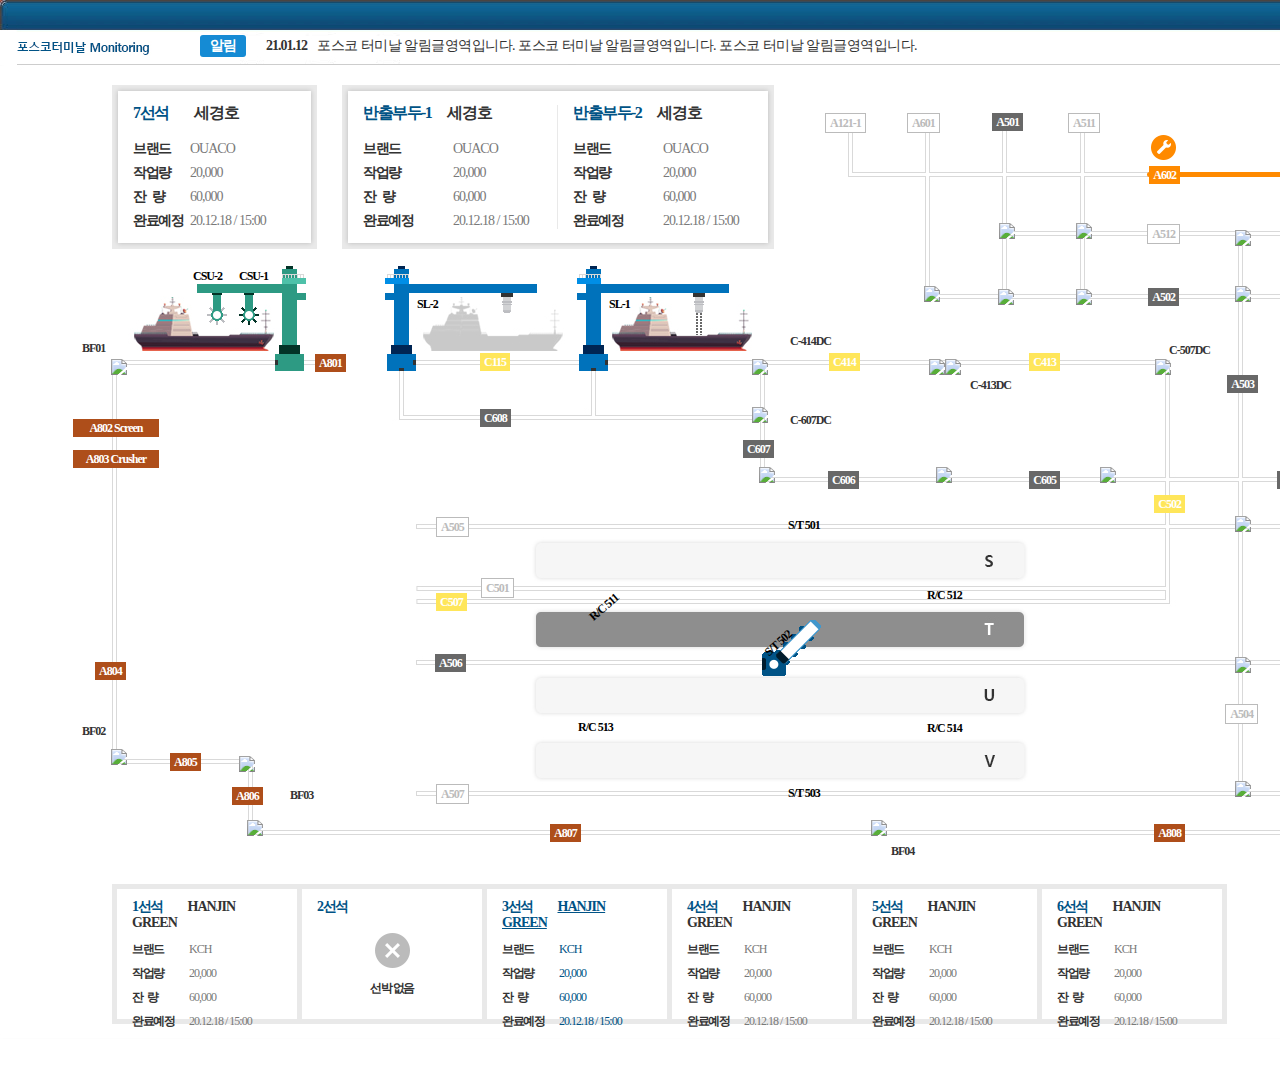
==== view1_2.html @ 7c44a967 "익스 라인 노출" ====
<html>
	<title>포스코터미날 모니터링 페이지_210128</title>
	<head>
		<meta charset="UTF-8">
		<link rel="stylesheet" href="view.css">
		<script src="jquery-3.5.1.min.js"/></script>
	</head>
	<body>
		<div class="main_bg">
			<!--
			<div class="view_link">
				<a class="on" href="#">View1</a>
				<a href="view2.html">View2</a>
				<a href="view3.html">View3</a>
				<a href="view4.html">View4</a>
				<a href="view5.html">View5</a>
			</div>
			-->
			<div class="cogwheel">
				<div class="top_button">
					<button class="notice_button">알림</button>
					<button class="repair_button">정비</button>
				</div>
				<div class="notice_area">
					<div class="notice">
						<h2><strong class="notice_title">알림</strong><span class="data">21.01.12</span>포스코 터미날 알림글영역입니다. 포스코 터미날 알림글영역입니다. 포스코 터미날 알림글영역입니다.</h2>
					</div>
				</div>

				<div class="top_list">
					<div class="shipping_in">
						<div class="in_list">
							<div class="ship_in">
								<div class="ship_title">
									<h4 class="ship_num">7선석<span class="ship_name">세경호</span></h4>
								</div>
								<div class="ship_info">
									<p><b>브랜드</b>OUACO</p>
									<p><b>작업량</b>20,000</p>
									<p><b>잔&nbsp;&nbsp;&nbsp;량</b>60,000</p>
									<p><b>완료예정</b>20.12.18 / 15:00</p>
								</div>
							</div>
						</div>
					</div>
					<div class="shipping_out">
						<div class="out_list">
							<div class="out1">
								<div class="ship_title">
									<h4 class="ship_num">반출부두-1<span class="ship_name">세경호</span></h4>
								</div>
								<div class="ship_info">
									<p><b>브랜드</b>OUACO</p>
									<p><b>작업량</b>20,000</p>
									<p><b>잔&nbsp;&nbsp;&nbsp;량</b>60,000</p>
									<p><b>완료예정</b>20.12.18 / 15:00</p>
								</div>
							</div>
							<div class="out2">
								<div class="ship_title">
									<h4 class="ship_num">반출부두-2<span class="ship_name">세경호</span></h4>
								</div>
								<div class="ship_info">
									<p><b>브랜드</b>OUACO</p>
									<p><b>작업량</b>20,000</p>
									<p><b>잔&nbsp;&nbsp;&nbsp;량</b>60,000</p>
									<p><b>완료예정</b>20.12.18 / 15:00</p>
								</div>
							</div>
						</div>
					</div>
				</div>

				<div class="bottom_list">
					<div class="b_ship1">
						<div class="ship_title">
							<h4 class="ship_num">1선석<span class="ship_name">HANJIN GREEN</span></h4>
						</div>
						<div class="ship_info">
							<p><b>브랜드</b>KCH</p>
							<p><b>작업량</b>20,000</p>
							<p><b>잔&nbsp;&nbsp;&nbsp;량</b>60,000</p>
							<p><b>완료예정</b>20.12.18 / 15:00</p>
						</div>
					</div>
					<div class="b_ship2">
						<div class="ship_title">
							<h4 class="ship_num">2선석<span class="ship_name"></span></h4>
						</div>
						<div class="ship_info">
							<p class="no_ship"><b>선박 없음</b></p>
						</div>
					</div>
					<div class="b_ship3">
						<div class="ship_title">
							<h4 class="ship_num">3선석<span class="ship_name">HANJIN GREEN</span></h4>
						</div>
						<div class="ship_info">
							<p><b>브랜드</b>KCH</p>
							<p><b>작업량</b>20,000</p>
							<p><b>잔&nbsp;&nbsp;&nbsp;량</b>60,000</p>
							<p><b>완료예정</b>20.12.18 / 15:00</p>
						</div>
					</div>
					<div class="b_ship4">
						<div class="ship_title">
							<h4 class="ship_num">4선석<span class="ship_name">HANJIN GREEN</span></h4>
						</div>
						<div class="ship_info">
							<p><b>브랜드</b>KCH</p>
							<p><b>작업량</b>20,000</p>
							<p><b>잔&nbsp;&nbsp;&nbsp;량</b>60,000</p>
							<p><b>완료예정</b>20.12.18 / 15:00</p>
						</div>
					</div>
					<div class="b_ship5">
						<div class="ship_title">
							<h4 class="ship_num">5선석<span class="ship_name">HANJIN GREEN</span></h4>
						</div>
						<div class="ship_info">
							<p><b>브랜드</b>KCH</p>
							<p><b>작업량</b>20,000</p>
							<p><b>잔&nbsp;&nbsp;&nbsp;량</b>60,000</p>
							<p><b>완료예정</b>20.12.18 / 15:00</p>
						</div>
					</div>
					<div class="b_ship6">
						<div class="ship_title">
							<h4 class="ship_num">6선석<span class="ship_name">HANJIN GREEN</span></h4>
						</div>
						<div class="ship_info">
							<p><b>브랜드</b>KCH</p>
							<p><b>작업량</b>20,000</p>
							<p><b>잔&nbsp;&nbsp;&nbsp;량</b>60,000</p>
							<p><b>완료예정</b>20.12.18 / 15:00</p>
						</div>
					</div>
				</div>
				<div class="example_area">
					<div class="line_area">
						<p class="nickel_line">니켈</p>
						<p class="coal_line">석탄</p>
						<p class="slog_line">슬라그</p>
						<p class="besides_line">기타</p>
						<p class="offline_line">비가동</p>
						<p class="err_line">오류</p>
					</div>
					<div class="ico_area">
						<p class="collector_ico">집진기 <span class="on">(&nbsp;&nbsp;&nbsp;&nbsp;&nbsp;가동</span><span class="off">&nbsp;&nbsp;&nbsp;&nbsp;&nbsp;&nbsp;비가동)</span></p>
						<p class="hopper">호퍼 <span class="on">(&nbsp;&nbsp;&nbsp;&nbsp;&nbsp;가동</span><span class="off">&nbsp;&nbsp;&nbsp;&nbsp;&nbsp;&nbsp;비가동)</span></p>
						<p class="pump_ico">펌프<span class="on">(&nbsp;&nbsp;&nbsp;&nbsp;&nbsp;가동</span><span class="off">&nbsp;&nbsp;&nbsp;&nbsp;&nbsp;&nbsp;비가동)</span></p>
						<p class="rp_ico">정비</p>
						<p class="err_ico">오류사유</p>
					</div>
				</div>

				<div class="monitoring_area">
					<div class="tunnel_area">
						<div class="tunnel_on">
							<p class="ton_802"><img src="img/passage1_on.gif"></p>
							<p class="ton_804"><img src="img/passage2_on.gif"></p>
							<p class="ton_805"><img src="img/passage3_on.gif"></p>
							<p class="ton_806"><img src="img/passage2_on.gif"></p>
							<p class="ton_807"><img src="img/passage5_on.gif"></p>
							<p class="ton_809"><img src="img/passage7_on.gif"></p>
							<p class="ton_601"><img src="img/passage2_on.gif"></p>
							<p class="ton_602"><img src="img/passage3_on.gif"></p>
							<p class="ton_603"><img src="img/passage3_on.gif"></p>
							<p class="ton_605"><img src="img/passage5_on.gif"></p>
							<p class="ton_606"><img src="img/passage5_on.gif"></p>
							<p class="ton_607"><img src="img/passage2_on.gif"></p>
							<p class="ton_608"><img src="img/passage9_on.gif"></p>
							<p class="ton_414"><img src="img/passage8_on.gif"></p>
							<p class="ton_413">
								<img src="img/passage5_on.gif"><img src="img/passage5_on.gif">
							</p>
							<p class="ton_507"><img src="img/passage3_on.gif"></p>
							<p class="ton_501_1"><img src="img/passage10_on.gif"></p>
							<p class="ton_501_2"><img src="img/passage7_on.gif"></p>
							<p class="ton_502_1"><img src="img/passage7_on.gif"></p>
							<p class="ton_502_2"><img src="img/passage11_on.gif"></p>
							<p class="ton_503_1"><img src="img/passage11_on.gif"></p>
							<p class="ton_503_2"><img src="img/passage11_on.gif"></p>
						</div>
						<div class="tunnel_off">
							<p class="toff_601"><img src="img/passage2.gif"></p>
							<p class="toff_512_1"><img src="img/passage11.gif"></p>
							<p class="toff_512_2"><img src="img/passage8.gif"></p>
							<p class="toff_512_3"><img src="img/passage3.gif"></p>
							<p class="toff_502"><img src="img/passage9.gif"></p>
							<p class="toff_513"><img src="img/passage9.gif"></p>
							<p class="toff_514_1"><img src="img/passage9.gif"></p>
							<p class="toff_514_2"><img src="img/passage4.gif"></p>
							<p class="toff_504"><img src="img/passage7.gif"></p>
							<p class="toff_603"><img src="img/passage2.gif"></p>
							<p class="toff_605"><img src="img/passage10.gif"></p>
							<p class="toff_604"><img src="img/passage5.gif"></p>
						</div>
					</div>
					<div class="nickel_area">
						<p class="nickel_bar_left1"></p>
						<p class="nickel_bar_bot1"></p>
						<p class="nickel_bar_right1"></p>
						<p class="nickel_bar_bot2"></p>
						<p class="nickel_bar_right2"></p>
						<p class="nickel_bar_top1"></p>
						<p class="nickel_bar_bot3"></p>
						<p class="nickel_bar_right3"></p>
						<p class="nickel_bar_right4"></p>
					</div>
					<div class="coal_area1">
						<p class="coal_bar_left1_1"></p>
						<p class="coal_bar_bottom1_1"></p>
						<p class="coal_bar_right1_1"></p>
						<p class="coal_bar_bottom1_2"></p>
					</div>
					<div class="coal_area2">
						<p class="coal_bar_left2_1"></p>
						<p class="coal_bar_top2_1"></p>
						<p class="coal_bar_left2_2"></p>
						<p class="coal_bar_top2_2"></p>
						<p class="coal_bar_left2_3"></p>
						<p class="coal_bar_top2_3"></p>
						<p class="coal_bar_top2_4"></p>
					</div>
					<div class="slog_area">
						<p class="slog_bar_right1"></p>
						<p class="slog_bar_top1"></p>
						<p class="slog_bar_left1"></p>
					</div>
					<div class="error_line">
					</div>
					<div class="repair_line">
					</div>
					<div class="ico_area">
						<p class="error_ico">에러 아이콘</p>
						<p class="repair_ico">정비 아이콘</p>
					</div>
					<div class="hopper_area">
						<p class="hopper1">Hopper1</p>
					</div>
					<div class="csu_area">
						<p class="csu_img"><img src="img/csu_ico.gif"></p>
						<p class="csu_on"><span class="csu1">CSU-1</span></p>
						<p class="csu_off"><span class="csu2">CSU-2</span></p>
					</div>
					<!--
					<div class="csu_popup">
						<h2>CSU 상세정보</h2>
						<div class="csu_table">
							<div class="csu1">
								<h4>CSU-1</h4>
								<table>
									<tr>
										<td class="data_name">데이터 이름</td><td class="data_number">데이터 값</td>
										<td class="gap"></td>
										<td class="gap"></td>
										<td class="data_name">데이터 이름</td><td class="data_number">데이터 값</td>
									</tr>
									<tr>
										<td class="data_name">데이터 이름</td><td class="data_number">데이터 값</td>
										<td class="gap"></td>
										<td class="gap"></td>
										<td class="data_name">데이터 이름</td><td class="data_number">데이터 값</td>
									</tr>
								</table>
							</div>
							<div class="csu2">
								<h4>CSU-2</h4>
								<table>
									<tr>
										<td class="data_name">데이터 이름</td><td class="data_number">데이터 값</td>
										<td class="gap"></td>
										<td class="gap"></td>
										<td class="data_name">데이터 이름</td><td class="data_number">데이터 값</td>
									</tr>
									<tr>
										<td class="data_name">데이터 이름</td><td class="data_number">데이터 값</td>
										<td class="gap"></td>
										<td class="gap"></td>
										<td class="data_name">데이터 이름</td><td class="data_number">데이터 값</td>
									</tr>
								</table>
							</div>
						</div>
						<button class="popup_close">닫기</button>
					</div>
					<script>
						$(".csu_area").click(function(){
							$(".csu_popup").css('display','block');
						});
						$(".csu_popup .popup_close").click(function(){
							$(".csu_popup").css('display','none');
						});
					</script>
					-->
					<div class="reclaimer_area">
						<div class="rc511">
							<p class="rc_on"><span class="rc">R/C 511</span></p>
						</div>
						<div class="rc512">
							<p class="rc_off"><span class="rc">R/C 512</span></p>
						</div>
						<div class="rc513">
							<p class="rc_off"><span class="rc">R/C 513</span></p>
						</div>
						<div class="rc514">
							<p class="rc_off"><span class="rc">R/C 514</span></p>
						</div>
						<div class="rc611">
							<p class="rc_on"><span class="rc">R/C 611</span></p>
						</div>
						<div class="rc612">
							<p class="rc_off"><span class="rc">R/C 612</span></p>
						</div>
					</div>
					<div class="stack_area">
						<div class="st501">
							<p class="st_off"><span class="st">S/T 501</span></p>
						</div>
						<!--<p class="st502"><img src="img/stacker_502.gif"/></p>-->
						<div class="st502">
							<p class="st_on"><span class="st">S/T 502</span></p>
						</div>
						<div class="st503">
							<p class="st_off"><span class="st">S/T 503</span></p>
						</div>
						<div class="st601">
							<p class="st_off"><span class="st">S/T 601</span></p>
						</div>
					</div>
					<div class="sl_area">
						<div class="sl1_1">
							<p class="sl_img"><img src="img/sl_ico.gif"></p>
							<p class="sl_name">SL-1</p>
							<p class="sl_on sl_ico"><span class="sl">SL_on</span></p>
							<!--<p class="sl_off sl_ico"><span class="sl">SL_off</span></p>-->
						</div>
						<div class="sl2_1">
							<p class="sl_name">SL-2</p>
							<p class="sl_img"><img src="img/sl_ico.gif"></p>
							<!--<p class="sl_on sl_ico"><span class="sl">SL-2</span></p>-->
							<p class="sl_off sl_ico"><span class="sl">SL-2</span></p>
						</div>
					</div>
					<!--
					<div class="collector_area">
						<p class="clt1_on"><img src="img/collector.gif"/></p>
						<p class="clt2_on"><img src="img/collector.gif"/></p>
						<p class="clt3_on"><img src="img/collector.gif"/></p>
						<p class="clt4_on"><img src="img/collector.gif"/></p>
					</div>
					-->
					<div class="tag_area">
						<div class="collector_tag">
							<p class="bf01">BF01</p>
							<p class="bf02">BF02</p>
							<p class="bf03">BF03</p>
							<p class="bf04">BF04</p>
							<p class="bf05">BF05</p>
							<p class="bf06">BF06</p>
							<p class="bf07">BF07</p>
							<p class="a604dc">A604DC</p>
							<p class="c507dc">C-507DC</p>
							<p class="c413dc">C-413DC</p>
							<p class="c414dc">C-414DC</p>
							<p class="c607dc">C-607DC</p>
						</div>
						<div class="nickel_tag">
							<p class="a801">A801</p>
							<p class="a802">A802 Screen</p>
							<p class="a803">A803 Crusher</p>
							<p class="a804">A804</p>
							<p class="a805">A805</p>
							<p class="a806">A806</p>
							<p class="a807">A807</p>
							<p class="a808">A808</p>
							<p class="a809">A809</p>
							<p class="m202">M202A</p>
							<p class="m202r">M202R</p>
							<p class="m202b">M202B</p>
						</div>
						<div class="slog_tag">
							<p class="c502">C502</p>
							<p class="c507">C507</p>
							<p class="c413">C413</p>
							<p class="c414">C414</p>
							<p class="c115">C115</p>
						</div>
						<div class="coal_tag1">
							<p class="a501">A501</p>
							<p class="a502">A502</p>
							<p class="a503">A503</p>
							<p class="a506">A506</p>
						</div>
						<div class="coal_tag2">
							<p class="c601">C601</p>
							<p class="c603">C603</p>
							<p class="c604">C604</p>
							<p class="c605">C605</p>
							<p class="c606">C606</p>
							<p class="c607">C607</p>
							<p class="c608">C608</p>
						</div>
						<div class="offline_tag">
							<p class="a121-1">A121-1</p>
							<p class="a601">A601</p>
							<p class="a604">A604</p>
							<p class="a511">A511</p>
							<p class="a512">A512</p>
							<p class="a513">A513</p>
							<p class="c501">C501</p>
							<p class="a505">A505</p>
							<p class="a507">A507</p>
							<p class="a504">A504</p>
							<p class="a514">A514</p>
							<p class="a605">A605</p>
							<p class="c602">C602</p>
							<p class="a810">A810</p>
						</div>

						<div class="error_tag">
							<p class="a602 repair_t">A602</p>
							<p class="a603 error_t">A603</p>
						</div>

						<div class="pump_tag">
							<div class="p_top">
							<p class="pump1"><img src="img/pump_on.gif"/>Pump1</p>
							<p class="pump2"><img src="img/pump_off.gif"/>Pump2</p>
							</div>
							<div class="p_bottom">
							<p class="pump3"><img src="img/pump_on.gif"/>Pump3</p>
							<p class="pump4"><img src="img/pump_off.gif"/>Pump4</p>
							</div>
						</div>

						<!--
						<div class="wind_area">
							<h3>풍향 / 미세먼지 정보</h3>
							<div class="wind_info">
								<p class="wind_ico">풍향<span class="w_value">동남동</span></p>
								<p class="wind_speed">풍속<span class="w_value green">2.89 ㎧</span></p>
								<p class="pm_ico">PM10<span class="w_value green">10 ㎍/㎥</span></p>
							</div>
						</div>
						-->
						<div class="wind_area">
							<div class="wind_info">
								<p class="wind_ico">풍향<span class="w_value">동남동</span></p>
								<p class="wind_speed">풍속<span class="w_value green">2.89</span></p>
								<p class="pm_ico">PM10<span class="w_value green">10</span></p>
							</div>
						</div>
					</div>
				</div>
			</div>
		</div>

		<div class="popup_area notice_popup">
			<h2>알림 상세정보</h2>
			<div class="table_area notice_table">
				<div class="notice_list">
					<h4>알림글 쓰기</h4>
					<table>
						<tr>
							<td class="data_name">날짜</td>
							<td class="data_form"><input type="data" class="form datapick"/></td>
						</tr>
						<tr>
							<td class="data_name">내용</td>
							<td class="data_form"><textarea class="form con_form"></textarea></td>
						</tr>
					</table>
					<button class="save_btn popup_btn">저장</button>
				</div>
				<div class="notice_write">
					<h4>알림글 리스트</h4>
					<button class="list_btn btn popup_btn">조회</button>
					<table>
						<tr>
							<td class="t_title title_num">NO</td>
							<td class="t_title title_data">날짜</td>
							<td class="t_title title_con">내용</td>
						</tr>
						<tr>
							<td class="title_num">1</td>
							<td class="title_data">21.01.12</td>
							<td class="title_con">포스코 터미날 알림글영역입니다. 포스코 터미날 알림글영역입니다. 포스코 터미날 알림글영역입니다.</td>
						</tr>
						<tr>
							<td class="title_num">2</td>
							<td class="title_data">21.01.12</td>
							<td class="title_con">포스코 터미날 알림글영역입니다. 포스코 터미날 알림글영역입니다. 포스코 터미날 알림글영역입니다.</td>
						</tr>
						<tr>
							<td class="title_num">3</td>
							<td class="title_data">21.01.12</td>
							<td class="title_con">포스코 터미날 알림글영역입니다. 포스코 터미날 알림글영역입니다. 포스코 터미날 알림글영역입니다.</td>
						</tr>
						<tr>
							<td class="title_num">4</td>
							<td class="title_data">21.01.12</td>
							<td class="title_con">포스코 터미날 알림글영역입니다. 포스코 터미날 알림글영역입니다. 포스코 터미날 알림글영역입니다.</td>
						</tr>
					</table>
				</div>
			</div>
			<button class="popup_close">닫기</button>
		</div>

		<script type="text/javascript">
				$(".top_button .notice_button").click(function(){
					$(".notice_popup").css('display','block');
				});
				$(".notice_popup .popup_close").click(function(){
					$(".notice_popup").css('display','none');
				});
		</script>

		<div class="popup_area repair_popup">
			<h2>정비 상세정보</h2>
			<div class="table_area repair_table">
				<div class="repair_list">
					<h4>정비글 쓰기</h4>
					<table>
						<tr>
							<td class="data_name">라인코드</td>
							<td class="data_form">
								<select>
									<option>A501</option>
									<option>A502</option>
									<option>A503</option>
									<option>A504</option>
								</select>
							</td>
						</tr>
						<tr>
							<td class="data_name">상태코드</td>
							<td class="data_form">
								<select>
									<option>정비</option>
									<option>화재</option>
								</select>
							</td>
						</tr>
						<tr>
							<td class="data_name">기간</td>
							<td class="data_form"><input type="data" class="form start_datapick"/> ~ <input type="data" class="form end_datapick"/> </td>
						</tr>
						<tr>
							<td class="data_name">내용</td>
							<td class="data_form"><textarea class="form con_form"></textarea></td>
						</tr>
					</table>
					<button class="save_btn popup_btn">저장</button>
				</div>
				<div class="repair_write">
					<h4>정비 리스트</h4>
					<div class="data_check">
						<p>기간<span class="check_form"><input type="data" class="form start_datapick"/> ~ <input type="data" class="form start_datapick"/></span></p>
						<button class="list_btn btn popup_btn">조회</button>
					</div>
					<table>
						<tr>
							<td class="t_title title_num">NO</td>
							<td class="t_title title_line">라인</td>
							<td class="t_title title_info">상태</td>
							<td class="t_title title_data">기간</td>
						</tr>
						<tr>
							<td class="title_num">1</td>
							<td class="title_line">21.01.12</td>
							<td class="title_info">정상</td>
							<td class="title_data">21.01.27 ~ 21.01.28</td>
						</tr>
						<tr>
							<td class="title_num">1</td>
							<td class="title_line">21.01.12</td>
							<td class="title_info">정상</td>
							<td class="title_data">21.01.27 ~ 21.01.28</td>
						</tr>
						<tr>
							<td class="title_num">1</td>
							<td class="title_line">21.01.12</td>
							<td class="title_info">정상</td>
							<td class="title_data">21.01.27 ~ 21.01.28</td>
						</tr>
						<tr>
							<td class="title_num">1</td>
							<td class="title_line">21.01.12</td>
							<td class="title_info">정상</td>
							<td class="title_data">21.01.27 ~ 21.01.28</td>
						</tr>
					</table>
				</div>
			</div>
			<button class="popup_close">닫기</button>
		</div>

		<script type="text/javascript">
				$(".top_button .repair_button").click(function(){
					$(".repair_popup").css('display','block');
				});
				$(".repair_popup .popup_close").click(function(){
					$(".repair_popup").css('display','none');
				});
		</script>



		<div class="popup_area csu_popup info_pop">
			<h2>CSU 상세정보</h2>
			<div class="table_area">
				<div class="csu_1">
					<h4>CSU-1</h4>
					<table>
						<tr>
							<td class="data_name">상태정보</td>
							<td class="value">동작중</td>
						</tr>
						<tr>
							<td class="data_name">현재값</td>
							<td class="value">7</td>
						</tr>
						<tr>
							<td class="data_name">적산치</td>
							<td class="value">1385</td>
						</tr>
						<tr>
							<td class="data_name">Hopper</td>
							<td class="value">286</td>
						</tr>
					</table>
				</div>
				<div class="csu_2">
					<h4>CSU-2</h4>
					<table>
						<tr>
							<td class="data_name">상태정보</td>
							<td class="value">동작중</td>
						</tr>
						<tr>
							<td class="data_name">현재값</td>
							<td class="value">7</td>
						</tr>
						<tr>
							<td class="data_name">적산치</td>
							<td class="value">1385</td>
						</tr>
						<tr>
							<td class="data_name">Hopper</td>
							<td class="value">286</td>
						</tr>
					</table>
				</div>
			</div>
			<button class="popup_close">닫기</button>
		</div>
		<script type="text/javascript">
				$(".csu_area").click(function(){
					$(".csu_popup").css('display','block');
				});
				$(".csu_popup .popup_close").click(function(){
					$(".csu_popup").css('display','none');
				});
		</script>

		<div class="popup_area belt_popup info_pop">
			<h2>B/C 상세정보</h2>
			<div class="table_area">
				<div class="belt_info">
					<h4>A802 Screen 상세정보</h4>
					<table>
						<tr>
							<td class="data_name">상태정보</td>
							<td class="value">동작중</td>
						</tr>
					</table>
				</div>
			</div>
			<button class="popup_close">닫기</button>
		</div>
		<script type="text/javascript">
				$(".a802").click(function(){
					$(".belt_popup").css('display','block');
				});
				$(".belt_popup .popup_close").click(function(){
					$(".belt_popup").css('display','none');
				});
		</script>


		<div class="popup_area rc_popup info_pop">
			<h2>R/C 상세정보</h2>
			<div class="table_area">
				<div class="rc_info">
					<h4>R/C 511 상세정보</h4>
					<table>
						<tr>
							<td class="data_name">상태정보</td>
							<td class="value">동작중</td>
						</tr>
						<tr>
							<td class="data_name">위치정보</td>
							<td class="value">100</td>
						</tr>
						<tr>
							<td class="data_name">순간치</td>
							<td class="value">0</td>
						</tr>
						<tr>
							<td class="data_name">적산치</td>
							<td class="value">1025</td>
						</tr>
					</table>
				</div>
			</div>
			<button class="popup_close">닫기</button>
		</div>
		<script type="text/javascript">
				$(".rc511").click(function(){
					$(".rc_popup").css('display','block');
				});
				$(".rc_popup .popup_close").click(function(){
					$(".rc_popup").css('display','none');
				});
		</script>

		<div class="popup_area st_popup info_pop">
			<h2>S/T502 상세정보</h2>
			<div class="table_area">
				<div class="st_info">
					<h4>ST 502 Screen 상세정보</h4>
					<table>
						<tr>
							<td class="data_name">상태정보</td>
							<td class="value">동작중</td>
						</tr>
					</table>
				</div>
			</div>
			<button class="popup_close">닫기</button>
		</div>
		<script type="text/javascript">
				$(".st502").click(function(){
					$(".st_popup").css('display','block');
				});
				$(".st_popup .popup_close").click(function(){
					$(".st_popup").css('display','none');
				});
		</script>

		<div class="popup_area bf_popup info_pop">
			<h2>BF01 상세정보</h2>
			<div class="table_area">
				<div class="bf_info">
					<h4>BF01 상세정보</h4>
					<table>
						<tr>
							<td class="data_name">상태정보</td>
							<td class="value">동작중</td>
						</tr>
					</table>
				</div>
			</div>
			<button class="popup_close">닫기</button>
		</div>
		<script type="text/javascript">
				$(".bf01").click(function(){
					$(".bf_popup").css('display','block');
				});
				$(".bf_popup .popup_close").click(function(){
					$(".bf_popup").css('display','none');
				});
		</script>

		<div class="popup_area bump_popup info_pop">
			<h2>BUMP1 상세정보</h2>
			<div class="table_area">
				<div class="bump_info">
					<h4>BUMP1 상세정보</h4>
					<table>
						<tr>
							<td class="data_name">상태정보</td>
							<td class="value">동작중</td>
						</tr>
					</table>
				</div>
			</div>
			<button class="popup_close">닫기</button>
		</div>
		<script type="text/javascript">
				$(".pump1").click(function(){
					$(".bump_popup").css('display','block');
				});
				$(".bump_popup .popup_close").click(function(){
					$(".bump_popup").css('display','none');
				});
		</script>

		<div class="popup_area rp_popup info_pop">
			<h2>정비 상세정보</h2>
			<div class="table_area">
				<div class="bump_info">
					<h4>A602 정비 상세정보</h4>
					<table>
						<tr>
							<td class="data_name">정비내용</td>
							<td class="value">정비 상세내용 정비 상세내용 정비 상세내용</td>
						</tr>
					</table>
				</div>
			</div>
			<button class="popup_close">닫기</button>
		</div>
		<script type="text/javascript">
				$(".repair_ico").click(function(){
					$(".rp_popup").css('display','block');
				});
				$(".rp_popup .popup_close").click(function(){
					$(".rp_popup").css('display','none');
				});
		</script>

		<div class="popup_area err_popup info_pop">
			<h2>오류 상세정보</h2>
			<div class="table_area">
				<div class="bump_info">
					<h4>A603 오류 상세정보</h4>
					<table>
						<tr>
							<td class="data_name">오류내용</td>
							<td class="value">오류 상세내용 오류 상세내용 오류 상세내용</td>
						</tr>
					</table>
				</div>
			</div>
			<button class="popup_close">닫기</button>
		</div>
		<script type="text/javascript">
				$(".error_ico, .a603").click(function(){
					$(".err_popup").css('display','block');
				});
				$(".err_popup .popup_close").click(function(){
					$(".err_popup").css('display','none');
				});
		</script>
	</body>
</html>
---- view.css ----
body, h1,h2,h3,h4,h5,h6,p,span,strong,b, a, table, tr, td, button{margin:0; padding:0; font-family:'Malgun Gothic'; text-decoration: blink; letter-spacing:-1px; line-height:16px; border-collapse:collapse;}

		.main_bg{background: url('img/posco_1_2.jpg')no-repeat 100% top;height:1080px;width:1920px;margin:0 auto;position:relative;}
		.monitoring_area{position:relative; width:100%; height:100%;}
		.monitoring_area p{position:absolute;}
		.view_link{position:absolute; right:580px; z-index:333; top:20px;}
		.view_link a{text-decoration:blink; color:#333; font-weight:bold; padding:5px 10px; border-radius:50px;}
		.view_link a.on{color:#fff; background:#005386;}


		/* 선석정보_상단*/
		.top_list{position:absolute; left:112px; top:85px; z-index:2;}
		.top_list:after{display:block; content:''; clear:both;}
		.shipping_in{padding:6px; background:#e9e9e9; float:left;}
		.in_list{width:193px; height:152px; background:#fff; box-shadow: 0px 0px 5px 0px rgba(0, 0, 0, 0.2); }
		.ship_in{float: left; margin: 14px 0; width: 193px;}
		.ship_title{padding:0 15px;}
		.ship_title h4{display:inline-block; color:#005386; font-size:16px; letter-spacing:-1.5px;}
		.ship_title h4 .ship_name{color:#333; font-weight:bold; padding-left:25px;}
		.ship_title p{display:inline-block; letter-spacing:-1.5px;}

		.ship_info{padding:0 15px; margin-top:20px;}
		.ship_info p{font-size:14px; padding-bottom:8px; color:#797979; letter-spacing:-1.0px;}
		.ship_info p:last-child{padding-bottom:0;}
		.ship_info p b{display:inline-block; width:55px; padding-right:2px; color:#333; letter-spacing:-1.5px;}
		.shipping_out{padding:6px; background:#e9e9e9; float:left; margin-left:25px;}
		.shipping_out:after{display:block; content:''; clear:both;}
		.out_list{width:420px; height:152px; background:#fff; box-shadow: 0px 0px 5px 0px rgba(0, 0, 0, 0.2); }
		.out_list:after{display:block; content:''; clear:both;}
		.out_list > div{float:left; margin:14px 0; width:209px; border-right:1px solid #e9e9e9;}
		.out_list .out2{border-right:none;}
		.out_list .ship_title h4 .ship_name{padding-left:16px;}
		.out_list .ship_info p b{display:inline-block; width:55px; padding-right:35px}

		/* 선석정보 하단 */
		.bottom_list{position:absolute; left:112px; bottom:56px; z-index:2; background:#e9e9e9; padding:5px;}
		.bottom_list:after{display:block; content:''; clear:both;}
		.bottom_list > div{float:left; width:180px; height:130px; background:#fff; margin-right:5px;}
		.bottom_list > div:last-child{margin-right:0;}
		.bottom_list > div .ship_title h4{font-size:14px; padding-top:10px;}
		.bottom_list > div .ship_info{padding:0 15px; margin-top:10px;}
		.bottom_list > div .ship_info p{font-size:12px;}
		.bottom_list > div .ship_info .no_ship{background:url('img/no_data.png')no-repeat center 8px; text-align:center; padding-top:55px;}
		.bottom_list > div .ship_info .no_ship b{padding-right:0;}

		.bottom_list .b_ship3 .ship_title h4 span{color:#005386; text-decoration:underline;}
		.bottom_list .b_ship3 .ship_info p{color:#005386;}


		/* 범례 */
		.example_area{position:absolute; right:111px; top:85px; width:192px; background:#fff; border:1px solid #005386; border-radius:5px; padding:20px 25px; z-index:2;}
		.example_area .line_area:after{display:block; content:''; clear:both;}
		.example_area .line_area p{float:left; width:50px; font-size:14px; font-weight:bold; padding-left:35px; padding-bottom:15px; position:relative;}
		.example_area .line_area p:nth-child(2n){margin-left:20px;}
		.example_area .line_area p:before{position:absolute; content:''; width:25px; height:5px; top:7px; left:0;}
		.example_area .line_area .nickel_line:before{background:url('img/nickel_line.png')no-repeat;}
		.example_area .line_area .coal_line:before{background:url('img/coal_line.png')no-repeat;}
		.example_area .line_area .slog_line:before{background:url('img/slog_line.png')no-repeat;}
		.example_area .line_area .besides_line:before{background:url('img/besides_line.png')no-repeat;}
		.example_area .line_area .offline_line:before{background:url('img/offline_line.png')no-repeat;}
		.example_area .line_area .err_line:before{background:url('img/error_line.png')no-repeat;}

		.example_area .ico_area:after{display:block; content:''; clear:both;}
		.example_area .ico_area p{font-size:14px; font-weight:bold; padding:12px 0 12px 35px; position:relative;}
		.example_area .ico_area p:before{position:absolute; content:''; width:25px; height:30px; top:7px; left:0;}
		.example_area .ico_area p span{font-size:12px; font-weight:normal; position:relative;}
		.example_area .ico_area p span:before{position:absolute; content:''; width:10px; height:10px; border-radius:50px; left:6px; top:4px;}

		.example_area .ico_area .hopper span.on{margin-left:12px;}
		.example_area .ico_area .hopper:before{background:url('img/hopper.png')no-repeat center 7px;}
		.example_area .ico_area .hopper span.on:before{background:#00eaff;}
		.example_area .ico_area .hopper span.off:before{background:#d9d9d9;}
		.example_area .ico_area .collector_ico:before{background:url('img/collector_ico.png')no-repeat center 6px;}
		.example_area .ico_area .collector_ico span.on:before{background:#00eaff;}
		.example_area .ico_area .collector_ico span.off:before{background:#d9d9d9;}
		.example_area .ico_area .pump_ico:before{background:url('img/pump_ico.png')no-repeat;}
		.example_area .ico_area .pump_ico span.on{margin-left:16px;}
		.example_area .ico_area .pump_ico span.on:before{background:#0084d8;}
		.example_area .ico_area .pump_ico span.off:before{background:#d9d9d9;}

		.example_area .ico_area .rp_ico:before{background:url('img/repair_ico.png')no-repeat;}
		.example_area .ico_area .err_ico:before{background:url('img/error_ico.png')no-repeat;}

		.hopper_area .hopper1{right:30px; bottom:425px; background:url('img/hopper_on.png')no-repeat left center; font-size:14px; font-weight:bold;  text-align:center; padding:10px 0 10px 25px;}


		/* 연료 통로 */
		/* 니켈 라인 동작 영역 */
		.nickel_bar_left1{left:112px;top: 360px;width:218px;height:5px;background:url('img/nickel_bar_left.gif')repeat-x;}
		.nickel_bar_bot1{left:112px;top: 360px;width:5px;height:404px;background:url('img/nickel_bar_bottom.gif')repeat-y;}
		.nickel_bar_right1{left:112px;bottom: 316px;width:141px;height:5px;background:url('img/nickel_bar_right.gif')repeat-x;}
		.nickel_bar_bot2{left:248px;bottom: 245px;width:5px;height:76px;background:url('img/nickel_bar_bottom.gif')repeat-y;}
		.nickel_bar_right2{left:248px;bottom: 245px;width:1556px;height:5px;background:url('img/nickel_bar_right.gif')repeat-x;}
		.nickel_bar_top1{right: 129px;bottom: 245px;width:5px;height:40px;background:url('img/nickel_bar_top.gif')repeat-y;}
		.nickel_bar_bot3{right: 129px;bottom: 210px;width:5px;height:35px;background:url('img/nickel_bar_bottom.gif')repeat-y;}
		.nickel_bar_right3{right:116px;bottom: 280px;width:146px;height:5px;background:url('img/nickel_bar_right.gif')repeat-x; display:none;}
		.nickel_bar_right4{right:116px;bottom: 210px;width:146px;height:5px;background:url('img/nickel_bar_right.gif')repeat-x; display:none;}

		/*Error Line */
		.error_line{position:absolute; width:5px; height:222px; background:#ff2323; text-indent:-9999px; right:408px; top:171px; border-radius:25px;}

		/* repair Line */
		.repair_line{position:absolute; width:366px; height:5px; background:#ff8a00; text-indent:-9999px; right:407px; top:172px; border-radius:25px;}

		/* 슬라그 라인 동작 영역 */
		.slog_bar_right1{left:416px;bottom: 476px;width:754px;height:5px;background:url('img/slog_bar_right.gif')repeat-x;}
		.slog_bar_top1{right:750px;bottom: 476px;width:5px;height:244px;background:url('img/slog_bar_top.gif')repeat-y;}
		.slog_bar_left1{left:416px;top: 360px;width:754px;height:5px;background:url('img/slog_bar_left.gif')repeat-x;}

		/* 석탄 라인 동작 영역1 */
		.coal_bar_left1_1{left:416px;bottom: 415px;width:827px;height:5px;background:url('img/coal_bar_left.gif')repeat-x;}
		.coal_bar_bottom1_1{right:677px;bottom: 415px;width:5px;height:370px;background:url('img/coal_bar_bottom.gif')repeat-y;}
		.coal_bar_right1_1{right:678px;top: 294px;width:240px;height:5px;background:url('img/coal_bar_right.gif')repeat-x;}
		.coal_bar_bottom1_2{right:913px;top: 124px;width:5px;height:175px;background:url('img/coal_bar_bottom.gif')repeat-y;}

		/* 석탄 라인 동작 영역2 */
		.coal_bar_left2_1{right:112px;bottom: 508px;width:397px;height:5px;background:url('img/coal_bar_left.gif')repeat-x;}
		.coal_bar_top2_1{right:504px;bottom: 508px;width:5px;height:95px;background:url('img/coal_bar_top.gif')repeat-y;}
		.coal_bar_left2_2{right:504px;bottom: 598px;width:655px;height:5px;background:url('img/coal_bar_left.gif')repeat-x;}
		.coal_bar_top2_2{left:760px;bottom: 598px;width:5px;height:67px;background:url('img/coal_bar_top.gif')repeat-y;}
		.coal_bar_left2_3{left: 399px;top: 415px;width: 367px;height:5px;background:url('img/coal_bar_left.gif')repeat-x;}
		.coal_bar_top2_3{left: 399px;top: 360px;width:5px;height:60px;background:url('img/coal_bar_top.gif')repeat-y;}
		.coal_bar_top2_4{left: 591px;top: 360px;width:5px;height:60px;background:url('img/coal_bar_top.gif')repeat-y;}

		/* CSU 영역 */

		.csu_area{left: 175px;top: 262px; width:131px; height:115px; position:absolute; cursor:pointer;}
		.csu_on{left: 62px;top: 22px; width:35px; height:50px; background:url('img/csu_on.gif')no-repeat;}
		.csu_on span{position:relative; left: 2px; top: -16px; font-weight:bold; font-size:12px;}
		.csu_off{left: 30px; top: 22px; width:35px; height:50px; background:url('img/csu_off.gif')no-repeat;}
		.csu_off span{position:relative; left: -12px; top: -16px; font-weight:bold; font-size:12px;}


		/* 팝업 */
		.csu_popup{width:500px; position:absolute; left:50%; margin-left:-250px; top:50%; margin-top:-230px; background:#fff url('img/popup_top.png')no-repeat -18px -1px; border:1px solid #333; z-index:444; border-radius:5px; display:none;}
		.csu_popup h2{padding:20px 30px; color:#fff; font-size:20px; background:#0083d4; margin-top:29px; letter-spacing:-1.5px;}
		.csu_table{padding:30px;}
		.csu_table > div > h4{font-size:18px; color:#333;}
		.csu_table > div > h4 .state{color:#0bc300;}
		.csu_table > div > h4 .error{color:#ff2323;}
		.csu_table table tr{display:block; border-bottom:1px solid #d9d9d9; padding:15px 0;}
		.csu_table table tr td{font-size:16px; letter-spacing:-1.7px;}
		.csu_table table tr td.data_name{font-weight:bold; color:#005386; width:80px;}
		.csu_table table tr td.data_number{padding-left:20px; }
		.csu_table table tr td.gap{width:45px;}
		.csu_table .csu2{margin-top:30px;}
		.csu_table > div table{width:100%;}
		.csu_popup .popup_close{width:200px; height:40px; margin:30px auto; background:#005386; color:#fff; border:none; box-shadow:none; font-size:16px; font-weight:bold; text-align:center; cursor:pointer; display:block; border-radius:5px; border:1px solid #003d62;}



		/* 리크레이머 영역 */
		.reclaimer_area > div{position:absolute;}
		.rc511{left: 567px;bottom: 433px;width: 65px; height: 65px; background:url('img/reclaimer_on_new.gif')no-repeat; cursor:pointer;}
		/* .rc511 .rc_on{position:absolute; bottom:-12px; left:-10px;} */
		.rc511 .rc_on{position:relative; left: 16px; top: 7px; font-weight:bold; font-size:12px; transform: rotate(-41deg);}
		.rc512{left:894px; bottom: 471px; width:88px; height:30px; background:url('img/reclaimer_off.gif')no-repeat;}
		.rc512 .rc_off{position:relative;left: 33px;top: 8px;font-weight:bold;font-size:12px;}

		.rc513{left:543px;bottom: 338px;width:88px;height:30px;background:url('img/reclaimer_off.gif')no-repeat;}
		.rc513 .rc_off{position:relative; left:35px; top:7px; font-weight:bold; font-size:12px;}

		.rc514{left:894px;bottom: 338px;width:88px;height:30px;background:url('img/reclaimer_off.gif')no-repeat;}
		.rc514 .rc_off{position:relative;left: 33px;top: 8px;font-weight:bold;font-size:12px;}

		.rc611{right:130px;bottom: 458px;width: 65px; height: 65px;  background:url('img/reclaimer_on_new.gif')no-repeat;}
		.rc611 .rc_on{position:relative; left: 16px; top: 7px; font-weight:bold; font-size:12px; transform:rotate(-40deg)}
		.rc612{right:130px;bottom: 363px;width:88px;height:30px;background:url('img/reclaimer_off.gif')no-repeat;}
		.rc612 .rc_off{position:relative; left:35px; top:8px; font-weight:bold; font-size:12px;}

		/* 스태커 영역 */
		.stack_area > div{position:absolute;}
		.st501{left:762px; bottom: 540px; width:88px; height:30px; background:url('img/stacker_off.gif')no-repeat;}
		.st501 .st_off{position:relative; left: 26px; top: 7px; font-weight:bold; font-size:12px;}
		.st502{left:740px; bottom: 387px; width:95px; height:81px;  background:url('img/stacker_on.gif')no-repeat; cursor:pointer;}
		.st502 .st_on{position: relative; left: 14px; top: 2px; font-weight: bold; font-size: 12px; transform: rotate(-42deg);}
		.st503{left:762px;bottom: 272px; width:88px; height:30px; background:url('img/stacker_off.gif')no-repeat;}
		.st503 .st_off{position:relative; left: 26px; top: 7px; font-weight:bold; font-size:12px;}
		.st601{right:125px; bottom:430px; width:88px; height:30px; background:url('img/stacker_off.gif')no-repeat;}
		.st601 .st_off{position:relative; left: 26px; top: 7px; font-weight:bold; font-size:12px;}

		/* SL 영역 */
		.sl_area > div{position:absolute;}
		.sl_area > div .sl_name{position:absolute; left:40px; top:35px; font-weight:bold; font-size:12px; z-index:3;}
		.sl_area > div .sl_ico{text-indent:-9999px; width:13px; height:50px;}

		.sl1_1{left:569px;top: 261px;width:166px;height:114px;}
		.sl1_1 .sl_img{z-index:2;}
		.sl1_1 .sl_on{background:url('img/sl_on.gif')no-repeat;right: 30px;top:24px;z-index:1;}
		.sl1_1 .sl_off{background:url('img/sl_off.gif')no-repeat; right:40px; top:24px; z-index:1;}
		.sl2_1{left:377px;top: 261px;width:166px;height:114px;}
		.sl2_1 .sl_img{z-index:2;}
		.sl2_1 .sl_on{background:url('img/sl_on.gif')no-repeat; right:15px; top:24px; z-index:1;}
		.sl2_1 .sl_off{background:url('img/sl_off.gif')no-repeat;right: 30px;top:24px;z-index:1;}


		/* 집진기 */
		.collector_area > div{position:absolute;}
		/*
		.clt1_on{left:754px; top:416px; z-index:2;}
		.clt2_on{left:754px; top:362px; z-index:2;}
		.clt3_on{left:935px; top:361px; z-index:2;}
		.clt4_on{right:745px; top:362px; z-index:2;}
		*/

		/* 터널 영역 */
		.tunnel_area > div p{z-index:2;}
		.ton_802{left:111px;top: 359px;}
		.ton_804{left:111px;bottom: 315px;}
		.ton_805{left:239px;bottom: 308px;}
		.ton_806{left:247px;bottom: 244px;}
		.ton_807{left:871px;bottom: 244px;}
		.ton_809{right:401px;bottom: 244px;}
		.ton_601{right:495px;bottom: 507px;}
		.ton_603{right:503px;bottom: 590px;}
		.ton_602{right:407px;top: 171px;}
		.ton_605{right:804px;bottom: 597px;}
		.ton_606{right:968px;bottom: 597px;}
		.ton_607{left:759px;bottom: 597px;}
		.ton_608{left:752px;top: 407px;}
		.ton_414{left:752px;top: 359px;}
		.ton_413{left:929px;top: 359px;}
		.ton_507{right:749px;top: 359px;}
		.ton_501_1{right:905px;top: 223px;}
		.ton_501_2{right:906px;top: 289px;}
		.ton_502_1{right:828px;top: 289px;}
		.ton_502_2{right:669px;top: 286px;}
		.ton_503_1{right:669px;top: 516px;}
		.ton_503_2{right:669px;bottom: 407px;}

		/* 터널 미가동 */
		.toff_601{left:924px; top: 286px;}
		.toff_512_1{right:828px; top: 223px;}
		.toff_512_2{right:669px; top: 230px;}
		.toff_512_3{right:583px; top: 230px;}
		.toff_502{right:583px; top: 286px;}
		.toff_513{right:583px; top: 516px;}
		.toff_514_1{right:583px; bottom: 407px;}
		.toff_514_2{right:583px; bottom: 283px;}
		.toff_504{right:669px; bottom: 283px;}
		.toff_603{right:495px; bottom: 373px;}
		.toff_605{right:400px; bottom: 433px;}
		.toff_604{right:300px; bottom: 440px;}


		/* 태그영역 */
		/* 니켈 태그 */
		.nickel_tag p{background:#ae4e1a; color:#fff; font-weight:bold; font-size:12px; padding:1px 4px; text-align:center; cursor:pointer;}
		.a801{left: 315px;top: 354px;}
		.a802{left:73px; top:419px; width:78px;}
		.a803{left:73px; top:450px; width:78px;}
		.a804{left:95px;bottom: 400px;}
		.a805{left:170px;bottom: 309px;}
		.a806{left:232px;bottom: 275px;}
		.a807{left:550px;bottom: 238px;}
		.a808{right:735px;bottom: 238px;}
		.a809{right:315px;bottom: 238px;}
		.m202{right: 110px;bottom: 273px;}
		.m202r{right: 110px;bottom: 239px;}
		.m202b{right: 110px;bottom: 203px;}

		/* 슬라그 태그 */
		.slog_tag p{background:#ffe65a; color:#fff; font-weight:bold; font-size:12px; padding:1px 4px; text-align:center;}
		/*.c501{left:436px;top: 575px;} */
		.c502{right:735px;top: 495px;}
		.c507{left: 436px;top: 593px;}
		.c413{right:860px;top: 353px;}
		.c414{left:829px;top: 353px;}
		.c115{left: 480px;top: 353px;}

		/* 석탄 태그 */
		.coal_tag1 p, .coal_tag2 p{background:#686868; color:#fff; font-weight:bold; font-size:12px; padding:1px 4px; text-align:center;}
		.a501{right:897px;top: 113px;}
		.a502{right:741px;top: 288px;}
		.a503{right:662px;top: 375px;}
		.a506{left:435px;bottom: 408px;}
		.c601{right:230px;bottom: 501px;}
		.c603{right:488px;bottom: 545px;}
		.c604{right:612px;bottom: 591px;}
		.c605{right:860px;bottom: 591px;}
		.c606{left:828px;bottom: 591px;}
		.c607{left:743px;top: 440px;}
		.c608{left: 480px;top: 409px;}

	/* 미가동 태그 */
		.offline_tag p{background:#fff; color:#bbb; font-weight:bold; font-size:12px; padding:1px 4px; text-align:center; border:1px solid #bbb;}
		.a121-1{left:825px; top:113px;}
		.a601{left:907px; top:113px;}
		.a511{right:820px; top:113px;}
		.a512{right:740px; top:224px;}
		.a513{right:569px; top:376px;}
		.a505{left:436px; top:517px;}
		.a507{left:436px; bottom:276px;}
		.c501{left:481px; bottom:482px;}
		.a504{right:662px; bottom:356px;}
		.a514{right:568px; bottom:356px;}
		.a605{right:230px;bottom: 434px;}
		.c602{right:230px;bottom: 367px;}
		.a810{right:393px;bottom: 286px;}

	/* 점검, 오류 태그 */
		.repair_t{background:#ff8a00; color:#fff; font-weight:bold; font-size:12px; padding:1px 4px; text-align:center; }
		.error_t{background:#ff2323; color:#fff; font-weight:bold; font-size:12px; padding:1px 4px; text-align:center; }
		.a602{right:740px; top: 166px;}
		.a603{right:393px; top: 375px; cursor:pointer;}
		.a604{right:340px; bottom: 434px; cursor:pointer;}


		/* 에러 아이콘 */
		.ico_area{position:relative;}
		.ico_area .error_ico{width:25px; height:25px; right:398px; top:260px; background:url('img/error_ico.png')no-repeat; text-indent:-9999px; cursor:pointer;}
		.ico_area .repair_ico{width:25px; height:25px; right:744px; top:135px; background:url('img/repair_ico.png')no-repeat; text-indent:-9999px; cursor:pointer;}

		/* 집진기 태그 */
		.collector_tag p{font-size:12px; font-weight:bold; color:#333; background: url('img/collector_on.gif') no-repeat; height: 50px;}
		.bf01{left: 82px;top: 340px;background-position:6px 18px !important; cursor:pointer;}
		.bf02{left: 82px;bottom: 307px;background-position:6px 18px !important;}
		.bf03{left: 275px;bottom: 243px;background-position:0px 0px !important;padding-left: 15px;padding-top:3px;}
		.bf04{left:873px;bottom: 187px;background-position:0px 0px !important;padding-left:18px;padding-top:3px;}
		.bf05{right:376px;bottom: 187px;background-position:0px 0px !important;padding-left:15px;padding-top:3px; z-index:2;}
		.bf06{right:270px;bottom: 187px;padding-left:15px;padding-top:3px;}
		.bf07{right:420px;bottom: 401px;padding-left:15px;padding-top:3px;}
		.a604dc{right:440px;bottom: 449px;padding-left:15px;padding-top:3px;}
		.c507dc{right:710px;top: 342px;background-position:15px 17px !important;}
		.c413dc{right: 909px;top: 374px;background-position:0px 0px !important;padding-left:18px;padding-top:3px;}
		.c414dc{left: 772px;top: 330px;background-position:0px 0px !important;padding-left:18px;padding-top:3px;}
		.c607dc{left: 772px;top: 409px;background-position:0px 0px !important;padding-left:18px;padding-top:3px;}

		/* 펌프 태그 */
		.pump_tag{position:absolute; bottom:58px; right:370px; width:155px; box-shadow: 0px 0px 5px 0px rgba(0, 0, 0, 0.2); background:#fff; padding:10px; display:table;}
		.pump_tag > div p{font-size:12px; font-weight:bold; color:#333; position:static; display:inline-block; width:74px; text-align:center; cursor:pointer;}

		.pump_tag > div{border-bottom:1px solid #e9e9e9;}
		.pump_tag > div.p_top p{padding-bottom:5px;}
		.pump_tag > div.p_bottom p{padding-top:5px;}
		.pump_tag > div:last-child{border-bottom:none;}
		.pump_tag > div p.pump1,	.pump_tag > div p.pump3{border-right:1px solid #e9e9e9;}
		.pump_tag p img{display:block; margin:0 auto; width:25px;}


		/* 메시지 버튼 */
		.top_button{position:absolute;right:17px;top: 36px; z-index:3;}
		.top_button button{float:left; color:#333; font-size:12px; font-weight:bold; background:#d9d9d9; padding:3px 18px; border-radius:3px; cursor:pointer; border:none;}
		.notice_button{margin-right:15px;}

		/* 상단 메시지 */
		.notice_area{top: 35px; left:200px; position:absolute; z-index:3;}
		.notice_area.on{display:block;}
		.notice_area .notice h2{color:#333; font-size:14px; letter-spacing:-0.5px; font-weight:normal;}
		.notice_area .notice h2:after{display:block; content:''; clear:both;}
		.notice_area .notice h2 strong{display:inline-block; background:#158bd4; padding:3px 10px; color:#fff; border-radius:3px;}
		.notice_area .notice h2 .data{display:inline-block; margin:0 20px; margin-right:10px; font-weight:bold;}

	/* 메시지 팝업 */
		.popup_area{width:750px; position:absolute; left:50%; margin-left:-405px; top:50%; margin-top:-430px; background:#fff url('img/popup_top.png')no-repeat right top; border:1px solid #333; z-index:444; border-radius:5px; display:none;}
		.popup_area h2{padding:20px 30px; color:#fff; font-size:20px; background:#0083d4; margin-top:29px; letter-spacing:-1.5px;}


		.table_area{padding:30px;}
		.table_area > div > h4{font-size:18px; color:#333; margin-bottom:10px;}
		.table_area > div > h4 .state{color:#0bc300;}
		.table_area > div > h4 .error{color:#ff2323;}
		/* .table_area table tr{display:block; padding:10px 0;} */
		.table_area table tr td{font-size:14px; letter-spacing:-1.7px; padding:10px 0;}
		.table_area table tr td.data_name{font-weight:bold; color:#005386; width:80px; vertical-align:top;}
		.table_area table tr td.value{width:236px;}
		.table_area table tr td.data_form{font-weight:bold; color:#005386; width:820px;}
		.table_area table tr td.data_number{padding-left:20px; }
		.table_area table tr td.gap{width:45px;}
		.table_area table tr td .form{width:100%; height:30px; border:1px solid #d9d9d9;}
		.table_area table tr td .con_form{height:100px;}
		.notice_list:after{display:block; content:''; clear:both;}
		.table_area .notice_write{margin-top:30px;}
		.table_area > div table{width:100%;}
		.popup_area .popup_close{width:200px; height:30px; margin:30px auto; margin-top:0; background:#005386; color:#fff; border:none; box-shadow:none; font-size:16px; font-weight:bold; text-align:center; cursor:pointer; display:block; border-radius:5px; border:1px solid #003d62;}

		.notice_write:after{display:block; content:''; clear:both;}
		.notice_write{padding-top:30px; border-top:1px solid #d9d9d9;}
		.notice_write h4{float:left;}
		.notice_write table tr{border-bottom:1px solid #d9d9d9; display:block;}
		.notice_write table tr td.t_title{font-weight:bold; color:#005386; text-align:center;}
		.notice_write table tr td.title_num{width:80px; text-align:center;}
		.notice_write table tr td.title_data{width:80px; text-align:center;}
		.notice_write table tr td.title_con{width:840px;}
		.popup_btn{float:right; background:#005386; color:#fff; border:none; width:80px; height:30px; font-size:14px; font-weight:bold; cursor:pointer;}

		/* 정비 팝업 */
		.repair_popup{display:none; margin-top:-450px; }
		.repair_popup > div table{width:100%;}
		.repair_popup .repair_table table tr td select{width:540px; height:30px; display:block;}
		.repair_table table tr td.data_name{font-weight:bold; color:#005386; width:140px; vertical-align:top; padding-top:7px;}
		.repair_table table tr td.data_form{font-weight:bold; color:#005386; width:540px;}
		.repair_table table tr td .form{width:260px; height:30px; border:1px solid #d9d9d9;}
		.repair_table table tr td .con_form{width:540px; height:100px;}
		.repair_list:after{display:block; content:''; clear:both;}

		.repair_write .data_check:after{display:block; content:''; clear:both;}
		.repair_write h4{float:none; padding-bottom:10px;}
		.repair_write .data_check p{float:left; font-weight:bold; color:#005386; margin-bottom:10px;}
		.repair_write .data_check button{float:right;}
		.repair_write .data_check p span{padding-left:10px; font-weight:normal;}
		.repair_write .data_check p span input{height:30px; border:1px solid #d9d9d9;}
		.repair_write:after{display:block; content:''; clear:both;}

		.repair_write{margin-top:30px; padding-top:30px; border-top:1px solid #d9d9d9;}
		.repair_write table tr{border-bottom:1px solid #d9d9d9;}
		.repair_write table tr td.t_title{font-weight:bold; color:#005386; text-align:center;}
		.repair_write table tr td.title_num{width:80px; text-align:center;}
		.repair_write table tr td.title_line{width:80px; text-align:center;}
		.repair_write table tr td.title_info{width:80px; text-align:center;}
		.repair_write table tr td.title_data{width:780px; text-align:center;}
		.popup_btn{float:right; background:#005386; color:#fff; border:none; width:80px; height:30px; font-size:14px; font-weight:bold; cursor:pointer;}


		.popup_area .popup_close{width:200px; height:40px; margin:30px auto; margin-top:0; background:#005386; color:#fff; border:none; box-shadow:none; font-size:16px; font-weight:bold; text-align:center; cursor:pointer; display:block; border-radius:5px; border:1px solid #003d62;}

		/* 팝업 공통 */
		.info_pop .table_area:after{display:block; content:''; clear:both;}
		.info_pop .table_area > div{float:left; width:320px; padding:0px;}
		.info_pop .table_area > div table tr td{border-bottom:1px solid #d9d9d9; padding:15px 0;}
		.info_pop .table_area button{display:block;}


			/* CSU 팝업 */
		.csu_popup{margin-top:-250px;}
		.csu_popup .table_area > div:first-child{padding-right:20px;}
		.csu_popup .table_area > div:last-child{padding-left:20px;}

		/* 기타 팝업 */
		.belt_popup{margin-top:-150px; margin-left:-130px; width:380px;}
		.rc_popup{margin-top:-200px; margin-left:-200px; width:380px;}
		.st_popup{margin-top:-150px; margin-left:-130px; width:380px;}
		.bf_popup{margin-top:-150px; margin-left:-130px; width:380px;}
		.bump_popup{margin-top:-150px; margin-left:-130px; width:380px;}
		.rp_popup{margin-top:-150px; margin-left:-130px; width:380px;}
		.err_popup{margin-top:-150px; margin-left:-130px; width:380px;}


		/* 풍향 미세먼지 정보 */
		.wind_area{position:absolute; bottom:58px; right:110px;}
		.wind_area h3{font-size:14px; color:#005386; letter-spacing:-0.7px; margin-bottom:10px; text-align:center;}
		.wind_info{width:242px; padding:25px 0; background:#fff; box-shadow: 0px 0px 5px 0px rgba(0, 0, 0, 0.2);}
		.wind_info:after{display:block; content:''; clear:both;}
		.wind_info p{float:left; width:80px; border-right:1px solid #e9e9e9; position:static; font-size:12px; font-weight:bold; text-align:center; color:#333; padding:55px 0 0 0;}
		.wind_info p.wind_ico{background:url('img/wind_ico.png')no-repeat center 10px; background-size:23px;}
		.wind_info p.wind_speed{background:url('img/wind_speed.png')no-repeat center 13px; background-size:32px;}
		.wind_info p.pm_ico{background:url('img/dust_ico.png')no-repeat center 13px; background-size:32px;}
		.wind_info p:last-child{border:none;}
		.wind_info p .w_value{display:block; font-size:12px; color:#005386;}
		.wind_info p .w_value.green{color:#0bc300;}
		.wind_info h3{font-size:16px; color:#333;}
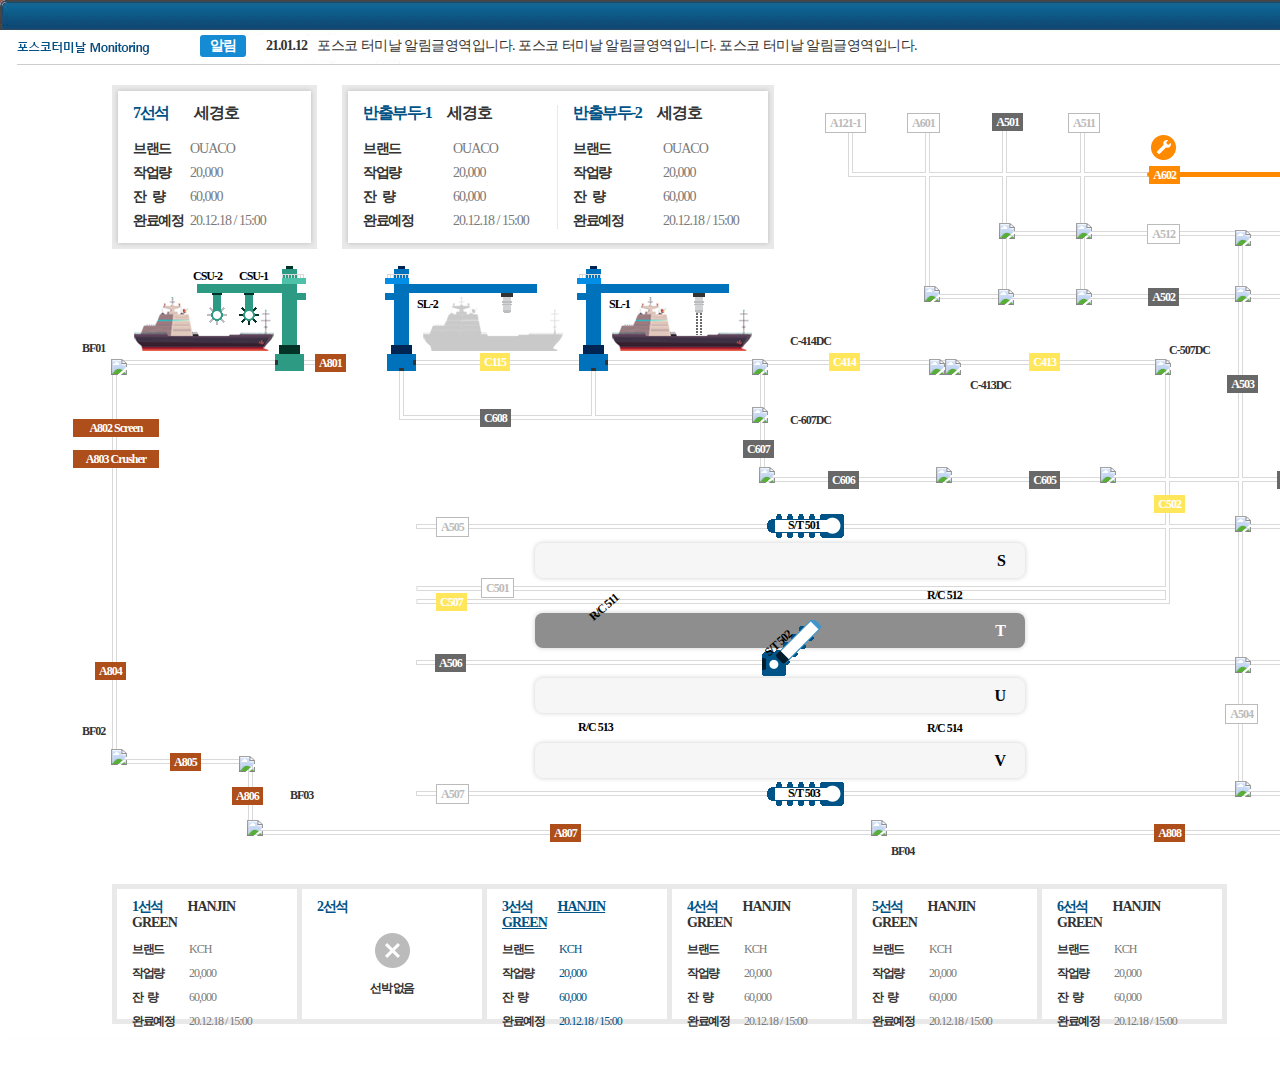
==== commit f46483ec: "css수정" ====
--- a/view1_2.html
+++ b/view1_2.html
@@ -405,7 +405,6 @@
 						<div class="offline_tag">
 							<p class="a121-1">A121-1</p>
 							<p class="a601">A601</p>
-							<p class="a604">A604</p>
 							<p class="a511">A511</p>
 							<p class="a512">A512</p>
 							<p class="a513">A513</p>
@@ -415,7 +414,8 @@
 							<p class="a504">A504</p>
 							<p class="a514">A514</p>
 							<p class="a605">A605</p>
-							<p class="c602">C602</p>
+							<p class="a604">A604</p>
+							<!--<p class="a602">A602</p>-->
 							<p class="a810">A810</p>
 						</div>
 
@@ -452,6 +452,18 @@
 								<p class="pm_ico">PM10<span class="w_value green">10</span></p>
 							</div>
 						</div>
+						<div class="l_yard_area">
+							<p class="s_yard"></p>
+							<p class="t_yard on"></p>
+							<p class="u_yard"></p>
+							<p class="v_yard"></p>
+						</div>
+						<div class="r_yard_area">
+							<p class="x1_yard"></p>
+							<p class="x_yard on"></p>
+							<p class="y_yard"></p>
+							<p class="y1_yard"></p>
+						</div>
 					</div>
 				</div>
 			</div>
@@ -556,11 +568,10 @@
 					<button class="save_btn popup_btn">저장</button>
 				</div>
 				<div class="repair_write">
-					<h4>정비 리스트</h4>
 					<div class="data_check">
 						<p>기간<span class="check_form"><input type="data" class="form start_datapick"/> ~ <input type="data" class="form start_datapick"/></span></p>
-						<button class="list_btn btn popup_btn">조회</button>
-					</div>
+					</div>
+					<button class="list_btn btn popup_btn">조회</button>
 					<table>
 						<tr>
 							<td class="t_title title_num">NO</td>
@@ -827,7 +838,7 @@
 			<h2>오류 상세정보</h2>
 			<div class="table_area">
 				<div class="bump_info">
-					<h4>A603 오류 상세정보</h4>
+					<h4>A603 - A604 오류 상세정보</h4>
 					<table>
 						<tr>
 							<td class="data_name">오류내용</td>
@@ -839,7 +850,7 @@
 			<button class="popup_close">닫기</button>
 		</div>
 		<script type="text/javascript">
-				$(".error_ico, .a603").click(function(){
+				$(".error_ico, .a604, .a603").click(function(){
 					$(".err_popup").css('display','block');
 				});
 				$(".err_popup .popup_close").click(function(){
--- a/view.css
+++ b/view.css
@@ -151,33 +151,33 @@
 
 		/* 리크레이머 영역 */
 		.reclaimer_area > div{position:absolute;}
-		.rc511{left: 567px;bottom: 433px;width: 65px; height: 65px; background:url('img/reclaimer_on_new.gif')no-repeat; cursor:pointer;}
+		.rc511{left: 567px;bottom: 433px;width: 65px; height: 65px; background:url('img/reclaimer_on_new.gif')no-repeat; cursor:pointer; z-index:2;}
 		/* .rc511 .rc_on{position:absolute; bottom:-12px; left:-10px;} */
-		.rc511 .rc_on{position:relative; left: 16px; top: 7px; font-weight:bold; font-size:12px; transform: rotate(-41deg);}
-		.rc512{left:894px; bottom: 471px; width:88px; height:30px; background:url('img/reclaimer_off.gif')no-repeat;}
-		.rc512 .rc_off{position:relative;left: 33px;top: 8px;font-weight:bold;font-size:12px;}
-
-		.rc513{left:543px;bottom: 338px;width:88px;height:30px;background:url('img/reclaimer_off.gif')no-repeat;}
-		.rc513 .rc_off{position:relative; left:35px; top:7px; font-weight:bold; font-size:12px;}
-
-		.rc514{left:894px;bottom: 338px;width:88px;height:30px;background:url('img/reclaimer_off.gif')no-repeat;}
-		.rc514 .rc_off{position:relative;left: 33px;top: 8px;font-weight:bold;font-size:12px;}
-
-		.rc611{right:130px;bottom: 458px;width: 65px; height: 65px;  background:url('img/reclaimer_on_new.gif')no-repeat;}
-		.rc611 .rc_on{position:relative; left: 16px; top: 7px; font-weight:bold; font-size:12px; transform:rotate(-40deg)}
-		.rc612{right:130px;bottom: 363px;width:88px;height:30px;background:url('img/reclaimer_off.gif')no-repeat;}
-		.rc612 .rc_off{position:relative; left:35px; top:8px; font-weight:bold; font-size:12px;}
+		.rc511 .rc_on{position:relative; left: 16px; top: 7px; font-weight:bold; font-size:12px; transform: rotate(-41deg); z-index:2;}
+		.rc512{left:894px; bottom: 471px; width:88px; height:30px; background:url('img/reclaimer_off.gif')no-repeat; z-index:2;}
+		.rc512 .rc_off{position:relative;left: 33px;top: 8px;font-weight:bold;font-size:12px; z-index:2;}
+
+		.rc513{left:543px;bottom: 338px;width:88px;height:30px;background:url('img/reclaimer_off.gif')no-repeat; z-index:2;}
+		.rc513 .rc_off{position:relative; left:35px; top:7px; font-weight:bold; font-size:12px; z-index:2;}
+
+		.rc514{left:894px;bottom: 338px;width:88px;height:30px;background:url('img/reclaimer_off.gif')no-repeat; z-index:2;}
+		.rc514 .rc_off{position:relative;left: 33px;top: 8px;font-weight:bold;font-size:12px; z-index:2;}
+
+		.rc611{right:130px;bottom: 458px;width: 65px; height: 65px;  background:url('img/reclaimer_on_new.gif')no-repeat; z-index:2;}
+		.rc611 .rc_on{position:relative; left: 16px; top: 7px; font-weight:bold; font-size:12px; transform:rotate(-40deg); z-index:2;}
+		.rc612{right:130px;bottom: 363px;width:88px;height:30px;background:url('img/reclaimer_off.gif')no-repeat; z-index:2;}
+		.rc612 .rc_off{position:relative; left:35px; top:8px; font-weight:bold; font-size:12px; z-index:2;}
 
 		/* 스태커 영역 */
 		.stack_area > div{position:absolute;}
-		.st501{left:762px; bottom: 540px; width:88px; height:30px; background:url('img/stacker_off.gif')no-repeat;}
-		.st501 .st_off{position:relative; left: 26px; top: 7px; font-weight:bold; font-size:12px;}
-		.st502{left:740px; bottom: 387px; width:95px; height:81px;  background:url('img/stacker_on.gif')no-repeat; cursor:pointer;}
-		.st502 .st_on{position: relative; left: 14px; top: 2px; font-weight: bold; font-size: 12px; transform: rotate(-42deg);}
-		.st503{left:762px;bottom: 272px; width:88px; height:30px; background:url('img/stacker_off.gif')no-repeat;}
+		.st501{left:762px; bottom: 540px; width:88px; height:30px; background:url('img/stacker_off.gif')no-repeat; z-index:2;}
+		.st501 .st_off{position:relative; left: 26px; top: 7px; font-weight:bold; font-size:12px; z-index:2;}
+		.st502{left:740px; bottom: 387px; width:95px; height:81px;  background:url('img/stacker_on.gif')no-repeat; cursor:pointer; z-index:2;}
+		.st502 .st_on{position: relative; left: 14px; top: 2px; font-weight: bold; font-size: 12px; transform: rotate(-42deg); z-index:2;}
+		.st503{left:762px;bottom: 272px; width:88px; height:30px; background:url('img/stacker_off.gif')no-repeat; z-index:2;}
 		.st503 .st_off{position:relative; left: 26px; top: 7px; font-weight:bold; font-size:12px;}
-		.st601{right:125px; bottom:430px; width:88px; height:30px; background:url('img/stacker_off.gif')no-repeat;}
-		.st601 .st_off{position:relative; left: 26px; top: 7px; font-weight:bold; font-size:12px;}
+		.st601{right:125px; bottom:430px; width:88px; height:30px; background:url('img/stacker_off.gif')no-repeat; z-index:2;}
+		.st601 .st_off{position:relative; left: 26px; top: 7px; font-weight:bold; font-size:12px; z-index:2;}
 
 		/* SL 영역 */
 		.sl_area > div{position:absolute;}
@@ -327,7 +327,7 @@
 		.c607dc{left: 772px;top: 409px;background-position:0px 0px !important;padding-left:18px;padding-top:3px;}
 
 		/* 펌프 태그 */
-		.pump_tag{position:absolute; bottom:58px; right:370px; width:155px; box-shadow: 0px 0px 5px 0px rgba(0, 0, 0, 0.2); background:#fff; padding:10px; display:table;}
+		.pump_tag{position:absolute; bottom:58px; right:370px; width:155px; box-shadow: 0px 0px 5px 0px rgba(0, 0, 0, 0.2); background:#fff; padding:10px; display:block;}
 		.pump_tag > div p{font-size:12px; font-weight:bold; color:#333; position:static; display:inline-block; width:74px; text-align:center; cursor:pointer;}
 
 		.pump_tag > div{border-bottom:1px solid #e9e9e9;}
@@ -450,3 +450,33 @@
 		.wind_info p .w_value.green{color:#0bc300;}
 		.wind_info h3{font-size:16px; color:#333;}
 
+	/* 좌측 야드 */
+		.l_yard_area{position:absolute; left:535px; bottom:302px; z-index:1;}
+		.l_yard_area p{width:490px; height:35px; display:block; text-align:right; background:#f6f6f6; position:static; border-radius:8px; box-shadow: 0px 0px 5px 0px rgba(0, 0, 0, 0.2); position:relative;}
+		.l_yard_area p:before{position:absolute; width:20px; height:20px; right:20px; top:10px; font-size:16px; font-weight:bold;}
+		.l_yard_area .v_yard{margin-top:30px;}
+		.l_yard_area .u_yard{margin-top:30px;}
+		.l_yard_area .t_yard{margin-top:35px;}
+		.l_yard_area .t_yard.on{background:#8e8e8e;}
+		.l_yard_area .s_yard{margin-top:0px;}
+		.l_yard_area .v_yard:before{content:'V';}
+		.l_yard_area .u_yard:before{content:'U';}
+		.l_yard_area .t_yard:before{content:'T';}
+		.l_yard_area .t_yard.on:before{color:#fff;}
+		.l_yard_area .s_yard:before{content:'S';}
+
+
+	/* 우측 야드 */
+		.r_yard_area{position:absolute; right:112px; bottom:327px; z-index:1;}
+		.r_yard_area p{width:240px; height:35px; display:block; text-align:right; background:#f6f6f6; position:static; border-radius:8px; box-shadow: 0px 0px 5px 0px rgba(0, 0, 0, 0.2); position:relative;}
+		.r_yard_area p:before{position:absolute; width:20px; height:20px; right:20px; top:10px; font-size:16px; font-weight:bold;}
+		.r_yard_area .y1_yard{margin-top:30px;}
+		.r_yard_area .y_yard{margin-top:33px;}
+		.r_yard_area .x_yard{margin-top:32px;}
+		.r_yard_area .x_yard.on{background:#8e8e8e;}
+		.r_yard_area .x1_yard{margin-top:0px;}
+		.r_yard_area .y1_yard:before{content:'Y1';}
+		.r_yard_area .y_yard:before{content:'Y';}
+		.r_yard_area .x_yard:before{content:'X';}
+		.r_yard_area .x_yard.on:before{color:#fff;}
+		.r_yard_area .x1_yard:before{content:'X1';}
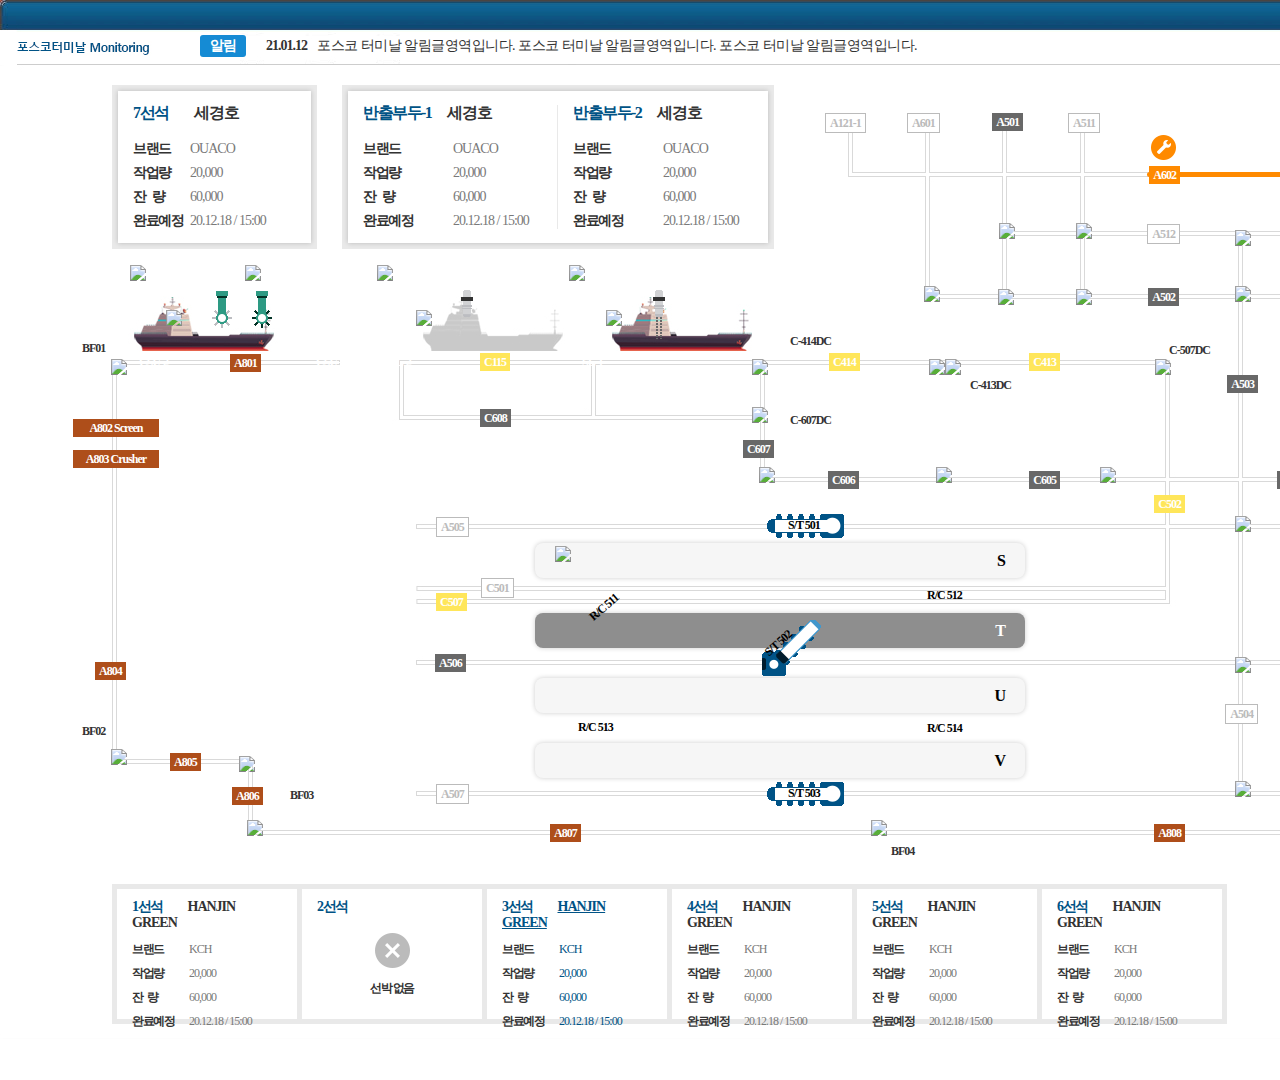
==== commit c5da38f2: "추가 수정적용" ====
--- a/view1_2.html
+++ b/view1_2.html
@@ -239,61 +239,6 @@
 					<div class="hopper_area">
 						<p class="hopper1">Hopper1</p>
 					</div>
-					<div class="csu_area">
-						<p class="csu_img"><img src="img/csu_ico.gif"></p>
-						<p class="csu_on"><span class="csu1">CSU-1</span></p>
-						<p class="csu_off"><span class="csu2">CSU-2</span></p>
-					</div>
-					<!--
-					<div class="csu_popup">
-						<h2>CSU 상세정보</h2>
-						<div class="csu_table">
-							<div class="csu1">
-								<h4>CSU-1</h4>
-								<table>
-									<tr>
-										<td class="data_name">데이터 이름</td><td class="data_number">데이터 값</td>
-										<td class="gap"></td>
-										<td class="gap"></td>
-										<td class="data_name">데이터 이름</td><td class="data_number">데이터 값</td>
-									</tr>
-									<tr>
-										<td class="data_name">데이터 이름</td><td class="data_number">데이터 값</td>
-										<td class="gap"></td>
-										<td class="gap"></td>
-										<td class="data_name">데이터 이름</td><td class="data_number">데이터 값</td>
-									</tr>
-								</table>
-							</div>
-							<div class="csu2">
-								<h4>CSU-2</h4>
-								<table>
-									<tr>
-										<td class="data_name">데이터 이름</td><td class="data_number">데이터 값</td>
-										<td class="gap"></td>
-										<td class="gap"></td>
-										<td class="data_name">데이터 이름</td><td class="data_number">데이터 값</td>
-									</tr>
-									<tr>
-										<td class="data_name">데이터 이름</td><td class="data_number">데이터 값</td>
-										<td class="gap"></td>
-										<td class="gap"></td>
-										<td class="data_name">데이터 이름</td><td class="data_number">데이터 값</td>
-									</tr>
-								</table>
-							</div>
-						</div>
-						<button class="popup_close">닫기</button>
-					</div>
-					<script>
-						$(".csu_area").click(function(){
-							$(".csu_popup").css('display','block');
-						});
-						$(".csu_popup .popup_close").click(function(){
-							$(".csu_popup").css('display','none');
-						});
-					</script>
-					-->
 					<div class="reclaimer_area">
 						<div class="rc511">
 							<p class="rc_on"><span class="rc">R/C 511</span></p>
@@ -329,19 +274,40 @@
 							<p class="st_off"><span class="st">S/T 601</span></p>
 						</div>
 					</div>
+					<div class="csu_area">
+						<div class="csu_1">
+							<p class="csu_img"><img src="img/csu_right.gif"></p>
+							<p class="csu_name">CSU-1</p>
+							<p class="csu_on csu_ico"><span class="csu">CSU_on</span></p>
+							<!--<p class="sl_off sl_ico"><span class="sl">SL_off</span></p>-->
+						</div>
+						<div class="csu_2">
+							<p class="csu_img"><img src="img/csu_left.gif"></p>
+							<p class="csu_name">CSU-2</p>
+							<!--<p class="sl_on sl_ico"><span class="sl">SL-2</span></p>-->
+							<p class="csu_off csu_ico"><span class="csu">CSU_off</span></p>
+						</div>
+					</div>
+
 					<div class="sl_area">
-						<div class="sl1_1">
-							<p class="sl_img"><img src="img/sl_ico.gif"></p>
+						<div class="sl1">
+							<p class="sl_img"><img src="img/sl_ico_new.gif"></p>
 							<p class="sl_name">SL-1</p>
 							<p class="sl_on sl_ico"><span class="sl">SL_on</span></p>
 							<!--<p class="sl_off sl_ico"><span class="sl">SL_off</span></p>-->
 						</div>
-						<div class="sl2_1">
+						<div class="sl2">
 							<p class="sl_name">SL-2</p>
-							<p class="sl_img"><img src="img/sl_ico.gif"></p>
+							<p class="sl_img"><img src="img/sl_ico_new.gif"></p>
 							<!--<p class="sl_on sl_ico"><span class="sl">SL-2</span></p>-->
 							<p class="sl_off sl_ico"><span class="sl">SL-2</span></p>
 						</div>
+					</div>
+
+					<div class="ship_area">
+							<p class="csu_ship"><img src="img/ship_on.png"/></p>
+							<p class="sl1_ship"><img src="img/ship_off.png"/></p>
+							<p class="sl2_ship"><img src="img/ship_on.png"/></p>
 					</div>
 					<!--
 					<div class="collector_area">
@@ -415,7 +381,7 @@
 							<p class="a514">A514</p>
 							<p class="a605">A605</p>
 							<p class="a604">A604</p>
-							<!--<p class="a602">A602</p>-->
+							<p class="c602">C602</p>
 							<p class="a810">A810</p>
 						</div>
 
@@ -453,13 +419,19 @@
 							</div>
 						</div>
 						<div class="l_yard_area">
-							<p class="s_yard"></p>
+							<p class="s_yard">
+								<span class="re_mometer">
+									<img src="img/thermometer.gif"/>
+								</span>
+							</p>
 							<p class="t_yard on"></p>
 							<p class="u_yard"></p>
 							<p class="v_yard"></p>
 						</div>
 						<div class="r_yard_area">
-							<p class="x1_yard"></p>
+							<p class="x1_yard">
+								<span class="re_mometer"><img src="img/thermometer.gif"/></span>
+							</p>
 							<p class="x_yard on"></p>
 							<p class="y_yard"></p>
 							<p class="y1_yard"></p>
@@ -618,12 +590,10 @@
 				});
 		</script>
 
-
-
-		<div class="popup_area csu_popup info_pop">
+		<div class="popup_area csu1_popup info_pop">
 			<h2>CSU 상세정보</h2>
 			<div class="table_area">
-				<div class="csu_1">
+				<div class="csu_table">
 					<h4>CSU-1</h4>
 					<table>
 						<tr>
@@ -642,10 +612,75 @@
 							<td class="data_name">Hopper</td>
 							<td class="value">286</td>
 						</tr>
-					</table>
-				</div>
-				<div class="csu_2">
+						<tr>
+							<td class="data_name">T/H</td>
+							<td class="value">-</td>
+						</tr>
+						<tr>
+							<td class="data_name">T/D</td>
+							<td class="value">-</td>
+						</tr>
+					</table>
+				</div>
+			</div>
+			<button class="popup_close">닫기</button>
+		</div>
+		<div class="popup_area csu2_popup info_pop">
+			<h2>CSU 상세정보</h2>
+			<div class="table_area">
+				<div class="csu_table">
 					<h4>CSU-2</h4>
+					<table>
+						<tr>
+							<td class="data_name">상태정보</td>
+							<td class="value">비가동</td>
+						</tr>
+						<tr>
+							<td class="data_name">현재값</td>
+							<td class="value">0</td>
+						</tr>
+						<tr>
+							<td class="data_name">적산치</td>
+							<td class="value">0</td>
+						</tr>
+						<tr>
+							<td class="data_name">Hopper</td>
+							<td class="value">0</td>
+						</tr>
+						<tr>
+							<td class="data_name">T/H</td>
+							<td class="value">-</td>
+						</tr>
+						<tr>
+							<td class="data_name">T/D</td>
+							<td class="value">-</td>
+						</tr>
+					</table>
+				</div>
+			</div>
+			<button class="popup_close">닫기</button>
+		</div>
+		<script>
+			$(".csu_area .csu_1").click(function(){
+				$(".csu1_popup").css('display','block');
+			});
+			$(".csu1_popup .popup_close").click(function(){
+				$(".csu1_popup").css('display','none');
+			});
+			$(".csu_area .csu_2").click(function(){
+				$(".csu2_popup").css('display','block');
+			});
+			$(".csu2_popup .popup_close").click(function(){
+				$(".csu2_popup").css('display','none');
+			});
+		</script>
+
+
+		<div class="popup_area sl1_popup info_pop">
+			<h2>SL-1 상세정보</h2>
+			<div class="table_area">
+				<div class="sl1_table">
+					<h4>SL-1</h4>
 					<table>
 						<tr>
 							<td class="data_name">상태정보</td>
@@ -663,17 +698,107 @@
 							<td class="data_name">Hopper</td>
 							<td class="value">286</td>
 						</tr>
-					</table>
-				</div>
-			</div>
-			<button class="popup_close">닫기</button>
-		</div>
-		<script type="text/javascript">
-				$(".csu_area").click(function(){
-					$(".csu_popup").css('display','block');
-				});
-				$(".csu_popup .popup_close").click(function(){
-					$(".csu_popup").css('display','none');
+						<tr>
+							<td class="data_name">T/H</td>
+							<td class="value">-</td>
+						</tr>
+						<tr>
+							<td class="data_name">T/D</td>
+							<td class="value">-</td>
+						</tr>
+					</table>
+				</div>
+			</div>
+			<button class="popup_close">닫기</button>
+		</div>
+		<div class="popup_area sl2_popup info_pop">
+			<h2>SL-2 상세정보</h2>
+			<div class="table_area">
+				<div class="sl2_table">
+					<h4>SL-2</h4>
+					<table>
+						<tr>
+							<td class="data_name">상태정보</td>
+							<td class="value">동작중</td>
+						</tr>
+						<tr>
+							<td class="data_name">현재값</td>
+							<td class="value">7</td>
+						</tr>
+						<tr>
+							<td class="data_name">적산치</td>
+							<td class="value">1385</td>
+						</tr>
+						<tr>
+							<td class="data_name">Hopper</td>
+							<td class="value">286</td>
+						</tr>
+						<tr>
+							<td class="data_name">T/H</td>
+							<td class="value">-</td>
+						</tr>
+						<tr>
+							<td class="data_name">T/D</td>
+							<td class="value">-</td>
+						</tr>
+					</table>
+				</div>
+			</div>
+			<button class="popup_close">닫기</button>
+		</div>
+		<script type="text/javascript">
+				$(".sl_area .sl1").click(function(){
+					$(".sl1_popup").css('display','block');
+				});
+				$(".sl1_popup .popup_close").click(function(){
+					$(".sl1_popup").css('display','none');
+				});
+				$(".sl_area .sl2").click(function(){
+					$(".sl2_popup").css('display','block');
+				});
+				$(".sl2_popup .popup_close").click(function(){
+					$(".sl2_popup").css('display','none');
+				});
+		</script>
+
+		<div class="popup_area belt807_popup info_pop">
+			<h2>B/C 상세정보</h2>
+			<div class="table_area">
+				<div class="belt_info">
+					<h4>A807 Motor 상세정보</h4>
+					<table>
+						<tr class="first_line">
+							<td class="data_name">A807M01</td>
+							<td class="value">29(A)</td>
+							<td class="value">8(UM)</td>
+						</tr>
+						<tr>
+							<td class="data_name">A807M02</td>
+							<td class="value">29(A)</td>
+							<td class="value">8(UM)</td>
+						</tr>
+						<tr>
+							<td class="data_name">A807M03</td>
+							<td class="value">29(A)</td>
+							<td class="value">8(UM)</td>
+						</tr>
+						<tr>
+							<td class="data_name">A807M04</td>
+							<td class="value">29(A)</td>
+							<td class="value">8(UM)</td>
+						</tr>
+					</table>
+					<p class="mark">A : 전류 / UM : 진동</p>
+				</div>
+			</div>
+			<button class="popup_close">닫기</button>
+		</div>
+		<script type="text/javascript">
+				$(".a807").click(function(){
+					$(".belt807_popup").css('display','block');
+				});
+				$(".belt807_popup .popup_close").click(function(){
+					$(".belt807_popup").css('display','none');
 				});
 		</script>
 
@@ -850,7 +975,7 @@
 			<button class="popup_close">닫기</button>
 		</div>
 		<script type="text/javascript">
-				$(".error_ico, .a604, .a603").click(function(){
+				$(".error_ico, .a603").click(function(){
 					$(".err_popup").css('display','block');
 				});
 				$(".err_popup .popup_close").click(function(){
--- a/view.css
+++ b/view.css
@@ -48,7 +48,8 @@
 
 
 		/* 범례 */
-		.example_area{position:absolute; right:111px; top:85px; width:192px; background:#fff; border:1px solid #005386; border-radius:5px; padding:20px 25px; z-index:2;}
+		.example_area{position:absolute; right:111px; top:85px; width:240px; background:#fff; border:1px solid #005386; border-radius:5px; z-index:2;}
+		.example_area .line_area{padding:20px 25px 0 25px;}
 		.example_area .line_area:after{display:block; content:''; clear:both;}
 		.example_area .line_area p{float:left; width:50px; font-size:14px; font-weight:bold; padding-left:35px; padding-bottom:15px; position:relative;}
 		.example_area .line_area p:nth-child(2n){margin-left:20px;}
@@ -59,34 +60,35 @@
 		.example_area .line_area .besides_line:before{background:url('img/besides_line.png')no-repeat;}
 		.example_area .line_area .offline_line:before{background:url('img/offline_line.png')no-repeat;}
 		.example_area .line_area .err_line:before{background:url('img/error_line.png')no-repeat;}
-
+		.example_area .ico_area{padding:0 25px;}
 		.example_area .ico_area:after{display:block; content:''; clear:both;}
-		.example_area .ico_area p{font-size:14px; font-weight:bold; padding:12px 0 12px 35px; position:relative;}
+		.example_area .ico_area p{font-size:14px; font-weight:bold; padding:0 0 15px 35px; position:relative;}
 		.example_area .ico_area p:before{position:absolute; content:''; width:25px; height:30px; top:7px; left:0;}
 		.example_area .ico_area p span{font-size:12px; font-weight:normal; position:relative;}
 		.example_area .ico_area p span:before{position:absolute; content:''; width:10px; height:10px; border-radius:50px; left:6px; top:4px;}
-
+		.example_area .ico_area .collector_ico:before{top:-4px;}
 		.example_area .ico_area .hopper span.on{margin-left:12px;}
-		.example_area .ico_area .hopper:before{background:url('img/hopper.png')no-repeat center 7px;}
+		.example_area .ico_area .hopper:before{background:url('img/hopper.png')no-repeat center 7px; top:-6px;}
 		.example_area .ico_area .hopper span.on:before{background:#00eaff;}
 		.example_area .ico_area .hopper span.off:before{background:#d9d9d9;}
 		.example_area .ico_area .collector_ico:before{background:url('img/collector_ico.png')no-repeat center 6px;}
 		.example_area .ico_area .collector_ico span.on:before{background:#00eaff;}
 		.example_area .ico_area .collector_ico span.off:before{background:#d9d9d9;}
-		.example_area .ico_area .pump_ico:before{background:url('img/pump_ico.png')no-repeat;}
+
+		.example_area .ico_area .pump_ico:before{background:url('img/pump_ico.png')no-repeat; background-size:17px; left:5px; top:-2px;}
 		.example_area .ico_area .pump_ico span.on{margin-left:16px;}
 		.example_area .ico_area .pump_ico span.on:before{background:#0084d8;}
 		.example_area .ico_area .pump_ico span.off:before{background:#d9d9d9;}
 
-		.example_area .ico_area .rp_ico:before{background:url('img/repair_ico.png')no-repeat;}
-		.example_area .ico_area .err_ico:before{background:url('img/error_ico.png')no-repeat;}
+		.example_area .ico_area .rp_ico:before{background:url('img/repair_ico.png')no-repeat; background-size:20px; left:4px; top:-2px;}
+		.example_area .ico_area .err_ico:before{background:url('img/error_ico.png')no-repeat; background-size:20px; left:4px; top:-2px;}
 
 		.hopper_area .hopper1{right:30px; bottom:425px; background:url('img/hopper_on.png')no-repeat left center; font-size:14px; font-weight:bold;  text-align:center; padding:10px 0 10px 25px;}
 
 
 		/* 연료 통로 */
 		/* 니켈 라인 동작 영역 */
-		.nickel_bar_left1{left:112px;top: 360px;width:218px;height:5px;background:url('img/nickel_bar_left.gif')repeat-x;}
+		.nickel_bar_left1{left:112px;top: 360px;width:243px;height:5px;background:url('img/nickel_bar_left.gif')repeat-x;}
 		.nickel_bar_bot1{left:112px;top: 360px;width:5px;height:404px;background:url('img/nickel_bar_bottom.gif')repeat-y;}
 		.nickel_bar_right1{left:112px;bottom: 316px;width:141px;height:5px;background:url('img/nickel_bar_right.gif')repeat-x;}
 		.nickel_bar_bot2{left:248px;bottom: 245px;width:5px;height:76px;background:url('img/nickel_bar_bottom.gif')repeat-y;}
@@ -124,17 +126,18 @@
 
 		/* CSU 영역 */
 
+		/*
 		.csu_area{left: 175px;top: 262px; width:131px; height:115px; position:absolute; cursor:pointer;}
 		.csu_on{left: 62px;top: 22px; width:35px; height:50px; background:url('img/csu_on.gif')no-repeat;}
 		.csu_on span{position:relative; left: 2px; top: -16px; font-weight:bold; font-size:12px;}
 		.csu_off{left: 30px; top: 22px; width:35px; height:50px; background:url('img/csu_off.gif')no-repeat;}
 		.csu_off span{position:relative; left: -12px; top: -16px; font-weight:bold; font-size:12px;}
-
+		*/
 
 		/* 팝업 */
-		.csu_popup{width:500px; position:absolute; left:50%; margin-left:-250px; top:50%; margin-top:-230px; background:#fff url('img/popup_top.png')no-repeat -18px -1px; border:1px solid #333; z-index:444; border-radius:5px; display:none;}
+		/*
+.csu_popup{width:500px; position:absolute; left:50%; margin-left:-250px; top:50%; margin-top:-230px; background:#fff url('img/popup_top.png')no-repeat -18px -1px; border:1px solid #333; z-index:444; border-radius:5px; display:none;}
 		.csu_popup h2{padding:20px 30px; color:#fff; font-size:20px; background:#0083d4; margin-top:29px; letter-spacing:-1.5px;}
-		.csu_table{padding:30px;}
 		.csu_table > div > h4{font-size:18px; color:#333;}
 		.csu_table > div > h4 .state{color:#0bc300;}
 		.csu_table > div > h4 .error{color:#ff2323;}
@@ -146,13 +149,12 @@
 		.csu_table .csu2{margin-top:30px;}
 		.csu_table > div table{width:100%;}
 		.csu_popup .popup_close{width:200px; height:40px; margin:30px auto; background:#005386; color:#fff; border:none; box-shadow:none; font-size:16px; font-weight:bold; text-align:center; cursor:pointer; display:block; border-radius:5px; border:1px solid #003d62;}
-
+	*/
 
 
 		/* 리크레이머 영역 */
 		.reclaimer_area > div{position:absolute;}
 		.rc511{left: 567px;bottom: 433px;width: 65px; height: 65px; background:url('img/reclaimer_on_new.gif')no-repeat; cursor:pointer; z-index:2;}
-		/* .rc511 .rc_on{position:absolute; bottom:-12px; left:-10px;} */
 		.rc511 .rc_on{position:relative; left: 16px; top: 7px; font-weight:bold; font-size:12px; transform: rotate(-41deg); z-index:2;}
 		.rc512{left:894px; bottom: 471px; width:88px; height:30px; background:url('img/reclaimer_off.gif')no-repeat; z-index:2;}
 		.rc512 .rc_off{position:relative;left: 33px;top: 8px;font-weight:bold;font-size:12px; z-index:2;}
@@ -179,20 +181,38 @@
 		.st601{right:125px; bottom:430px; width:88px; height:30px; background:url('img/stacker_off.gif')no-repeat; z-index:2;}
 		.st601 .st_off{position:relative; left: 26px; top: 7px; font-weight:bold; font-size:12px; z-index:2;}
 
+		/* CSU 영역 */
+		.csu_area{}
+		.csu_area > div{position:absolute; cursor:pointer;}
+		.csu_area .csu_1{left: 245px; top: 265px; width:131px; height:115px; }
+		.csu_area .csu_1 .csu_name{font-size:12px; letter-spacing:-1px; font-weight:bold; bottom:10px; right:31px; color:#fff;}
+		.csu_area .csu_2{left: 130px; top: 265px; width:131px; height:115px;}
+		.csu_area .csu_2 .csu_name{font-size:12px; letter-spacing:-1px; font-weight:bold; bottom:10px; left:9px; color:#fff;}
+		.csu_on{left: 5px; top: 22px; width:35px; height:50px; background:url('img/csu_on.gif')no-repeat; text-indent:-9999px;}
+		.csu_on span{position:relative; left: 2px; top: -16px; font-weight:bold; font-size:12px;}
+		.csu_off{left: 80px; top: 22px; width:35px; height:50px; background:url('img/csu_off.gif')no-repeat; text-indent:-9999px;}
+		.csu_off span{position:relative; left: -12px; top: -16px; font-weight:bold; font-size:12px;}
+
 		/* SL 영역 */
-		.sl_area > div{position:absolute;}
-		.sl_area > div .sl_name{position:absolute; left:40px; top:35px; font-weight:bold; font-size:12px; z-index:3;}
+		.sl_area > div{position:absolute; cursor:pointer;}
+		.sl_area > div .sl_name{position:absolute; left:13px; bottom:9px; font-weight:bold; font-size:12px; z-index:3; color:#fff;}
 		.sl_area > div .sl_ico{text-indent:-9999px; width:13px; height:50px;}
 
-		.sl1_1{left:569px;top: 261px;width:166px;height:114px;}
-		.sl1_1 .sl_img{z-index:2;}
-		.sl1_1 .sl_on{background:url('img/sl_on.gif')no-repeat;right: 30px;top:24px;z-index:1;}
-		.sl1_1 .sl_off{background:url('img/sl_off.gif')no-repeat; right:40px; top:24px; z-index:1;}
-		.sl2_1{left:377px;top: 261px;width:166px;height:114px;}
-		.sl2_1 .sl_img{z-index:2;}
-		.sl2_1 .sl_on{background:url('img/sl_on.gif')no-repeat; right:15px; top:24px; z-index:1;}
-		.sl2_1 .sl_off{background:url('img/sl_off.gif')no-repeat;right: 30px;top:24px;z-index:1;}
-
+
+		.sl1{left:569px;top: 265px;width:166px;height:114px;}
+		.sl1 .sl_img{z-index:2;}
+		.sl1 .sl_on{background:url('img/sl_on.gif')no-repeat;right: 70px;top:24px;z-index:1;}
+		.sl1 .sl_off{background:url('img/sl_off.gif')no-repeat; right:70px; top:24px; z-index:1;}
+		.sl2{left:377px;top: 265px;width:166px;height:114px;}
+		.sl2 .sl_img{z-index:2;}
+		.sl2 .sl_on{background:url('img/sl_on.gif')no-repeat; right:70px; top:24px; z-index:1;}
+		.sl2 .sl_off{background:url('img/sl_off.gif')no-repeat; right: 70px;top:24px;z-index:1;}
+
+
+		/* Ship 영역 */
+		.csu_ship{left:166px; top:310px;}
+		.sl1_ship{left:416px; top:310px;}
+		.sl2_ship{left:606px; top:310px;}
 
 		/* 집진기 */
 		.collector_area > div{position:absolute;}
@@ -246,7 +266,7 @@
 		/* 태그영역 */
 		/* 니켈 태그 */
 		.nickel_tag p{background:#ae4e1a; color:#fff; font-weight:bold; font-size:12px; padding:1px 4px; text-align:center; cursor:pointer;}
-		.a801{left: 315px;top: 354px;}
+		.a801{left: 230px;top: 354px;}
 		.a802{left:73px; top:419px; width:78px;}
 		.a803{left:73px; top:450px; width:78px;}
 		.a804{left:95px;bottom: 400px;}
@@ -303,7 +323,7 @@
 		.error_t{background:#ff2323; color:#fff; font-weight:bold; font-size:12px; padding:1px 4px; text-align:center; }
 		.a602{right:740px; top: 166px;}
 		.a603{right:393px; top: 375px; cursor:pointer;}
-		.a604{right:340px; bottom: 434px; cursor:pointer;}
+		.a604{right:340px; bottom: 434px;}
 
 
 		/* 에러 아이콘 */
@@ -361,9 +381,9 @@
 		.table_area > div > h4 .state{color:#0bc300;}
 		.table_area > div > h4 .error{color:#ff2323;}
 		/* .table_area table tr{display:block; padding:10px 0;} */
-		.table_area table tr td{font-size:14px; letter-spacing:-1.7px; padding:10px 0;}
-		.table_area table tr td.data_name{font-weight:bold; color:#005386; width:80px; vertical-align:top;}
-		.table_area table tr td.value{width:236px;}
+		.table_area table tr td{font-size:14px; letter-spacing:-1.0px; padding:10px 0;}
+		.table_area table tr td.data_name{font-weight:bold; color:#005386; width:110px; vertical-align:top;}
+		.table_area table tr td.value{width:216px;}
 		.table_area table tr td.data_form{font-weight:bold; color:#005386; width:820px;}
 		.table_area table tr td.data_number{padding-left:20px; }
 		.table_area table tr td.gap{width:45px;}
@@ -422,12 +442,21 @@
 
 
 			/* CSU 팝업 */
-		.csu_popup{margin-top:-250px;}
-		.csu_popup .table_area > div:first-child{padding-right:20px;}
-		.csu_popup .table_area > div:last-child{padding-left:20px;}
+		.csu1_popup, .csu2_popup{width:380px; margin-left:-130px; margin-top:-210px;}
+
+			/* SL 팝업 */
+		.sl1_popup, .sl2_popup{width:380px; margin-left:-130px; margin-top:-210px;}
+		.sl_popup .table_area > div:first-child{padding-right:20px;}
+		.sl_popup .table_area > div:last-child{padding-left:20px;}
 
 		/* 기타 팝업 */
 		.belt_popup{margin-top:-150px; margin-left:-130px; width:380px;}
+		.belt807_popup{margin-top:-150px; margin-left:-150px; width:380px;}
+		.belt807_popup .table_area .belt_info{width:100%;}
+		.belt807_popup .table_area .belt_info p{font-size:14px; font-weight:bold; text-align:right; margin-top:10px;}
+		.belt807_popup table tr td.bc_name{color:#333; font-size:16px; font-weight:bold;}
+		.belt807_popup table tr:first-child td{width:20%;}
+		.belt807_popup table tr td.value{text-align:center;}
 		.rc_popup{margin-top:-200px; margin-left:-200px; width:380px;}
 		.st_popup{margin-top:-150px; margin-left:-130px; width:380px;}
 		.bf_popup{margin-top:-150px; margin-left:-130px; width:380px;}
@@ -465,6 +494,11 @@
 		.l_yard_area .t_yard.on:before{color:#fff;}
 		.l_yard_area .s_yard:before{content:'S';}
 
+		.l_yard_area .re_mometer{left:20px; top:3px; position:absolute; cursor:pointer;}
+		/* .rc511 .rc_on{position:absolute; bottom:-12px; left:-10px;} */
+		.l_yard_area .re_mometer .celsius{position:relative; background:url('img/celsius_bg.png')no-repeat; width:35px; height:30px; display:none;}
+		.re_mometer .celsius:before{position:absolute; content:'90℃'; font-size:12px; color:#fff; font-weight:bold;}
+
 
 	/* 우측 야드 */
 		.r_yard_area{position:absolute; right:112px; bottom:327px; z-index:1;}
@@ -480,3 +514,7 @@
 		.r_yard_area .x_yard:before{content:'X';}
 		.r_yard_area .x_yard.on:before{color:#fff;}
 		.r_yard_area .x1_yard:before{content:'X1';}
+		.r_yard_area .re_mometer{left:20px; top:3px; position:absolute; cursor:pointer;}
+		/* .rc511 .rc_on{position:absolute; bottom:-12px; left:-10px;} */
+		.r_yard_area .re_mometer .celsius{position:relative; background:url('img/celsius_bg.png')no-repeat; width:35px; height:30px; display:none;}
+		.re_mometer .celsius:before{position:absolute; content:'90℃'; font-size:12px; color:#fff; font-weight:bold;}
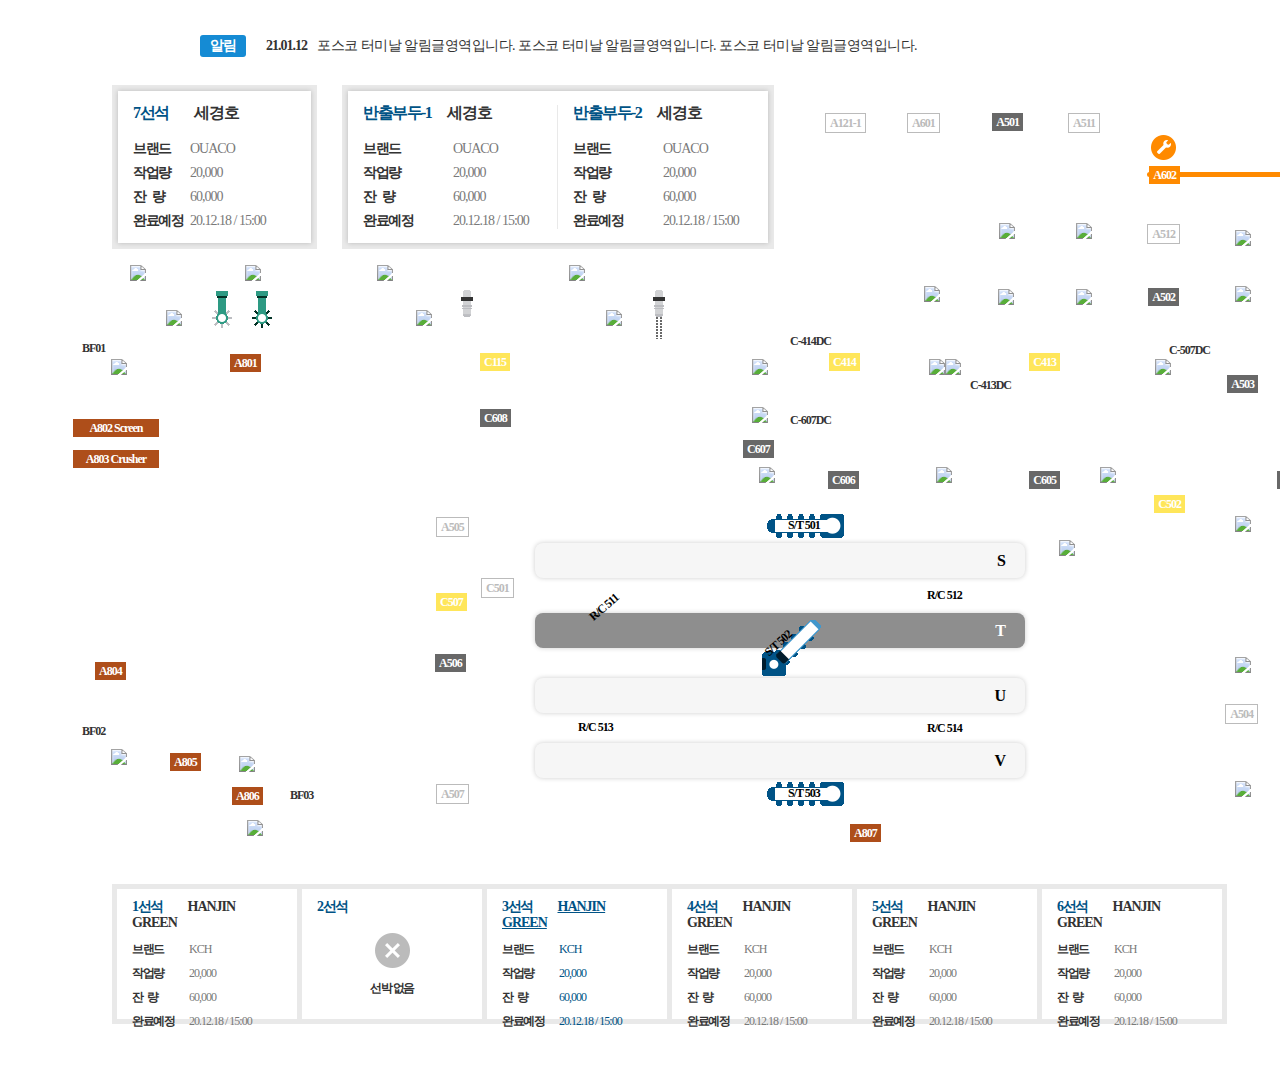
==== commit a2aa63fa: "css수정" ====
--- a/view1_2.html
+++ b/view1_2.html
@@ -1,5 +1,5 @@
 <html>
-	<title>포스코터미날 모니터링 페이지_210128</title>
+	<title>포스코터미날 모니터링 페이지</title>
 	<head>
 		<meta charset="UTF-8">
 		<link rel="stylesheet" href="view.css">
@@ -147,8 +147,8 @@
 					</div>
 					<div class="ico_area">
 						<p class="collector_ico">집진기 <span class="on">(&nbsp;&nbsp;&nbsp;&nbsp;&nbsp;가동</span><span class="off">&nbsp;&nbsp;&nbsp;&nbsp;&nbsp;&nbsp;비가동)</span></p>
-						<p class="hopper">호퍼 <span class="on">(&nbsp;&nbsp;&nbsp;&nbsp;&nbsp;가동</span><span class="off">&nbsp;&nbsp;&nbsp;&nbsp;&nbsp;&nbsp;비가동)</span></p>
-						<p class="pump_ico">펌프<span class="on">(&nbsp;&nbsp;&nbsp;&nbsp;&nbsp;가동</span><span class="off">&nbsp;&nbsp;&nbsp;&nbsp;&nbsp;&nbsp;비가동)</span></p>
+						<p class="hopper">Hopper <span class="on">(&nbsp;&nbsp;&nbsp;&nbsp;&nbsp;가동</span><span class="off">&nbsp;&nbsp;&nbsp;&nbsp;&nbsp;&nbsp;비가동)</span></p>
+						<p class="pump_ico">Pump<span class="on">(&nbsp;&nbsp;&nbsp;&nbsp;&nbsp;가동</span><span class="off">&nbsp;&nbsp;&nbsp;&nbsp;&nbsp;&nbsp;비가동)</span></p>
 						<p class="rp_ico">정비</p>
 						<p class="err_ico">오류사유</p>
 					</div>
@@ -161,8 +161,9 @@
 							<p class="ton_804"><img src="img/passage2_on.gif"></p>
 							<p class="ton_805"><img src="img/passage3_on.gif"></p>
 							<p class="ton_806"><img src="img/passage2_on.gif"></p>
-							<p class="ton_807"><img src="img/passage5_on.gif"></p>
-							<p class="ton_809"><img src="img/passage7_on.gif"></p>
+							<!--<p class="ton_807"><img src="img/passage5_on.gif"></p>-->
+							<p class="ton_809"><img src="img/passage4_on.gif"></p>
+							<p class="ton_810"><img src="img/passage10_on.gif"></p>
 							<p class="ton_601"><img src="img/passage2_on.gif"></p>
 							<p class="ton_602"><img src="img/passage3_on.gif"></p>
 							<p class="ton_603"><img src="img/passage3_on.gif"></p>
@@ -204,6 +205,7 @@
 						<p class="nickel_bar_bot2"></p>
 						<p class="nickel_bar_right2"></p>
 						<p class="nickel_bar_top1"></p>
+						<p class="nickel_bar_top2"></p>
 						<p class="nickel_bar_bot3"></p>
 						<p class="nickel_bar_right3"></p>
 						<p class="nickel_bar_right4"></p>
@@ -237,7 +239,7 @@
 						<p class="repair_ico">정비 아이콘</p>
 					</div>
 					<div class="hopper_area">
-						<p class="hopper1">Hopper1</p>
+						<p class="hopper1">H</p>
 					</div>
 					<div class="reclaimer_area">
 						<div class="rc511">
@@ -421,7 +423,7 @@
 						<div class="l_yard_area">
 							<p class="s_yard">
 								<span class="re_mometer">
-									<img src="img/thermometer.gif"/>
+									<img src="img/thermometer.png"/>
 								</span>
 							</p>
 							<p class="t_yard on"></p>
@@ -430,7 +432,7 @@
 						</div>
 						<div class="r_yard_area">
 							<p class="x1_yard">
-								<span class="re_mometer"><img src="img/thermometer.gif"/></span>
+								<span class="re_mometer"><img src="img/thermometer.png"/></span>
 							</p>
 							<p class="x_yard on"></p>
 							<p class="y_yard"></p>
@@ -768,6 +770,10 @@
 					<h4>A807 Motor 상세정보</h4>
 					<table>
 						<tr class="first_line">
+							<td class="data_name">상태정보</td>
+							<td class="value" colspan="2">동작중</td>
+						</tr>
+						<tr>
 							<td class="data_name">A807M01</td>
 							<td class="value">29(A)</td>
 							<td class="value">8(UM)</td>
--- a/view.css
+++ b/view.css
@@ -1,6 +1,6 @@
 		body, h1,h2,h3,h4,h5,h6,p,span,strong,b, a, table, tr, td, button{margin:0; padding:0; font-family:'Malgun Gothic'; text-decoration: blink; letter-spacing:-1px; line-height:16px; border-collapse:collapse;}
 
-		.main_bg{background: url('img/posco_1_2.jpg')no-repeat 100% top;height:1080px;width:1920px;margin:0 auto;position:relative;}
+		.main_bg{background: url('img/posco_1_3.jpg')no-repeat 100% top;height:1080px;width:1920px;margin:0 auto;position:relative;}
 		.monitoring_area{position:relative; width:100%; height:100%;}
 		.monitoring_area p{position:absolute;}
 		.view_link{position:absolute; right:580px; z-index:333; top:20px;}
@@ -66,8 +66,11 @@
 		.example_area .ico_area p:before{position:absolute; content:''; width:25px; height:30px; top:7px; left:0;}
 		.example_area .ico_area p span{font-size:12px; font-weight:normal; position:relative;}
 		.example_area .ico_area p span:before{position:absolute; content:''; width:10px; height:10px; border-radius:50px; left:6px; top:4px;}
+		.example_area .ico_area .collector_ico span.on{margin-left:8px;}
+
+
 		.example_area .ico_area .collector_ico:before{top:-4px;}
-		.example_area .ico_area .hopper span.on{margin-left:12px;}
+		.example_area .ico_area .hopper span.on{margin-left:3px;}
 		.example_area .ico_area .hopper:before{background:url('img/hopper.png')no-repeat center 7px; top:-6px;}
 		.example_area .ico_area .hopper span.on:before{background:#00eaff;}
 		.example_area .ico_area .hopper span.off:before{background:#d9d9d9;}
@@ -83,7 +86,7 @@
 		.example_area .ico_area .rp_ico:before{background:url('img/repair_ico.png')no-repeat; background-size:20px; left:4px; top:-2px;}
 		.example_area .ico_area .err_ico:before{background:url('img/error_ico.png')no-repeat; background-size:20px; left:4px; top:-2px;}
 
-		.hopper_area .hopper1{right:30px; bottom:425px; background:url('img/hopper_on.png')no-repeat left center; font-size:14px; font-weight:bold;  text-align:center; padding:10px 0 10px 25px;}
+		.hopper_area .hopper1{right:85px; bottom:472px; background:url('img/hopper_on.png')no-repeat left center; font-size:14px; font-weight:bold;  text-align:center; width:22px; height:25px; text-align:center; padding-top:5px; padding-right:2px;}
 
 
 		/* 연료 통로 */
@@ -92,10 +95,11 @@
 		.nickel_bar_bot1{left:112px;top: 360px;width:5px;height:404px;background:url('img/nickel_bar_bottom.gif')repeat-y;}
 		.nickel_bar_right1{left:112px;bottom: 316px;width:141px;height:5px;background:url('img/nickel_bar_right.gif')repeat-x;}
 		.nickel_bar_bot2{left:248px;bottom: 245px;width:5px;height:76px;background:url('img/nickel_bar_bottom.gif')repeat-y;}
-		.nickel_bar_right2{left:248px;bottom: 245px;width:1556px;height:5px;background:url('img/nickel_bar_right.gif')repeat-x;}
-		.nickel_bar_top1{right: 129px;bottom: 245px;width:5px;height:40px;background:url('img/nickel_bar_top.gif')repeat-y;}
-		.nickel_bar_bot3{right: 129px;bottom: 210px;width:5px;height:35px;background:url('img/nickel_bar_bottom.gif')repeat-y;}
-		.nickel_bar_right3{right:116px;bottom: 280px;width:146px;height:5px;background:url('img/nickel_bar_right.gif')repeat-x; display:none;}
+		.nickel_bar_right2{left:248px;bottom: 245px;width:1264px;height:5px;background:url('img/nickel_bar_right.gif')repeat-x;}
+		.nickel_bar_top1{right: 129px;bottom: 305px;width:5px;height:40px;background:url('img/nickel_bar_top.gif')repeat-y;}
+		.nickel_bar_top2{right: 408px;bottom: 245px;width:5px;height:64px;background:url('img/nickel_bar_top.gif')repeat-y;}
+		.nickel_bar_bot3{right: 129px;bottom: 270px;width:5px;height:35px;background:url('img/nickel_bar_bottom.gif')repeat-y;}
+		.nickel_bar_right3{right:130px; bottom: 304px; width:283px; height:5px; background:url('img/nickel_bar_right.gif')repeat-x; }
 		.nickel_bar_right4{right:116px;bottom: 210px;width:146px;height:5px;background:url('img/nickel_bar_right.gif')repeat-x; display:none;}
 
 		/*Error Line */
@@ -116,8 +120,8 @@
 		.coal_bar_bottom1_2{right:913px;top: 124px;width:5px;height:175px;background:url('img/coal_bar_bottom.gif')repeat-y;}
 
 		/* 석탄 라인 동작 영역2 */
-		.coal_bar_left2_1{right:112px;bottom: 508px;width:397px;height:5px;background:url('img/coal_bar_left.gif')repeat-x;}
-		.coal_bar_top2_1{right:504px;bottom: 508px;width:5px;height:95px;background:url('img/coal_bar_top.gif')repeat-y;}
+		.coal_bar_left2_1{right:112px;bottom: 551px;width:397px;height:5px;background:url('img/coal_bar_left.gif')repeat-x;}
+		.coal_bar_top2_1{right:504px;top: 477px;width:5px;height:52px;background:url('img/coal_bar_top.gif')repeat-y;}
 		.coal_bar_left2_2{right:504px;bottom: 598px;width:655px;height:5px;background:url('img/coal_bar_left.gif')repeat-x;}
 		.coal_bar_top2_2{left:760px;bottom: 598px;width:5px;height:67px;background:url('img/coal_bar_top.gif')repeat-y;}
 		.coal_bar_left2_3{left: 399px;top: 415px;width: 367px;height:5px;background:url('img/coal_bar_left.gif')repeat-x;}
@@ -165,9 +169,9 @@
 		.rc514{left:894px;bottom: 338px;width:88px;height:30px;background:url('img/reclaimer_off.gif')no-repeat; z-index:2;}
 		.rc514 .rc_off{position:relative;left: 33px;top: 8px;font-weight:bold;font-size:12px; z-index:2;}
 
-		.rc611{right:130px;bottom: 458px;width: 65px; height: 65px;  background:url('img/reclaimer_on_new.gif')no-repeat; z-index:2;}
+		.rc611{right:130px;top: 514px;width: 65px; height: 65px;  background:url('img/reclaimer_on_new.gif')no-repeat; z-index:2;}
 		.rc611 .rc_on{position:relative; left: 16px; top: 7px; font-weight:bold; font-size:12px; transform:rotate(-40deg); z-index:2;}
-		.rc612{right:130px;bottom: 363px;width:88px;height:30px;background:url('img/reclaimer_off.gif')no-repeat; z-index:2;}
+		.rc612{right:130px;bottom: 402px;width:88px;height:30px;background:url('img/reclaimer_off.gif')no-repeat; z-index:2;}
 		.rc612 .rc_off{position:relative; left:35px; top:8px; font-weight:bold; font-size:12px; z-index:2;}
 
 		/* 스태커 영역 */
@@ -178,7 +182,7 @@
 		.st502 .st_on{position: relative; left: 14px; top: 2px; font-weight: bold; font-size: 12px; transform: rotate(-42deg); z-index:2;}
 		.st503{left:762px;bottom: 272px; width:88px; height:30px; background:url('img/stacker_off.gif')no-repeat; z-index:2;}
 		.st503 .st_off{position:relative; left: 26px; top: 7px; font-weight:bold; font-size:12px;}
-		.st601{right:125px; bottom:430px; width:88px; height:30px; background:url('img/stacker_off.gif')no-repeat; z-index:2;}
+		.st601{right:125px; bottom:473px; width:88px; height:30px; background:url('img/stacker_off.gif')no-repeat; z-index:2;}
 		.st601 .st_off{position:relative; left: 26px; top: 7px; font-weight:bold; font-size:12px; z-index:2;}
 
 		/* CSU 영역 */
@@ -230,8 +234,9 @@
 		.ton_805{left:239px;bottom: 308px;}
 		.ton_806{left:247px;bottom: 244px;}
 		.ton_807{left:871px;bottom: 244px;}
-		.ton_809{right:401px;bottom: 244px;}
-		.ton_601{right:495px;bottom: 507px;}
+		.ton_809{right:407px;bottom: 244px;}
+		.ton_810{right:400px;bottom: 296px;}
+		.ton_601{right:495px;top: 515px;}
 		.ton_603{right:503px;bottom: 590px;}
 		.ton_602{right:407px;top: 171px;}
 		.ton_605{right:804px;bottom: 597px;}
@@ -258,9 +263,9 @@
 		.toff_514_1{right:583px; bottom: 407px;}
 		.toff_514_2{right:583px; bottom: 283px;}
 		.toff_504{right:669px; bottom: 283px;}
-		.toff_603{right:495px; bottom: 373px;}
-		.toff_605{right:400px; bottom: 433px;}
-		.toff_604{right:300px; bottom: 440px;}
+		.toff_603{right:495px; bottom: 413px;}
+		.toff_605{right:400px; bottom: 476px;}
+		.toff_604{right:300px; bottom: 483px;}
 
 
 		/* 태그영역 */
@@ -272,12 +277,12 @@
 		.a804{left:95px;bottom: 400px;}
 		.a805{left:170px;bottom: 309px;}
 		.a806{left:232px;bottom: 275px;}
-		.a807{left:550px;bottom: 238px;}
-		.a808{right:735px;bottom: 238px;}
-		.a809{right:315px;bottom: 238px;}
-		.m202{right: 110px;bottom: 273px;}
-		.m202r{right: 110px;bottom: 239px;}
-		.m202b{right: 110px;bottom: 203px;}
+		.a807{left:850px;bottom: 238px;}
+		.a808{right:394px;bottom: 268px;}
+		.a809{right:315px;bottom: 298px;}
+		.m202{right: 110px;bottom: 332px;}
+		.m202r{right: 110px;bottom: 298px;}
+		.m202b{right: 110px;bottom: 265px;}
 
 		/* 슬라그 태그 */
 		.slog_tag p{background:#ffe65a; color:#fff; font-weight:bold; font-size:12px; padding:1px 4px; text-align:center;}
@@ -294,8 +299,8 @@
 		.a502{right:741px;top: 288px;}
 		.a503{right:662px;top: 375px;}
 		.a506{left:435px;bottom: 408px;}
-		.c601{right:230px;bottom: 501px;}
-		.c603{right:488px;bottom: 545px;}
+		.c601{right:230px;top: 517px;}
+		.c603{right:490px;top: 493px;}
 		.c604{right:612px;bottom: 591px;}
 		.c605{right:860px;bottom: 591px;}
 		.c606{left:828px;bottom: 591px;}
@@ -314,16 +319,16 @@
 		.c501{left:481px; bottom:482px;}
 		.a504{right:662px; bottom:356px;}
 		.a514{right:568px; bottom:356px;}
-		.a605{right:230px;bottom: 434px;}
-		.c602{right:230px;bottom: 367px;}
-		.a810{right:393px;bottom: 286px;}
+		.a605{right:230px;bottom: 477px;}
+		.c602{right:230px;bottom: 407px;}
+		.a810{right:393px;bottom: 350px;}
 
 	/* 점검, 오류 태그 */
 		.repair_t{background:#ff8a00; color:#fff; font-weight:bold; font-size:12px; padding:1px 4px; text-align:center; }
 		.error_t{background:#ff2323; color:#fff; font-weight:bold; font-size:12px; padding:1px 4px; text-align:center; }
 		.a602{right:740px; top: 166px;}
 		.a603{right:393px; top: 375px; cursor:pointer;}
-		.a604{right:340px; bottom: 434px;}
+		.a604{right:340px; bottom: 477px;}
 
 
 		/* 에러 아이콘 */
@@ -336,11 +341,11 @@
 		.bf01{left: 82px;top: 340px;background-position:6px 18px !important; cursor:pointer;}
 		.bf02{left: 82px;bottom: 307px;background-position:6px 18px !important;}
 		.bf03{left: 275px;bottom: 243px;background-position:0px 0px !important;padding-left: 15px;padding-top:3px;}
-		.bf04{left:873px;bottom: 187px;background-position:0px 0px !important;padding-left:18px;padding-top:3px;}
-		.bf05{right:376px;bottom: 187px;background-position:0px 0px !important;padding-left:15px;padding-top:3px; z-index:2;}
-		.bf06{right:270px;bottom: 187px;padding-left:15px;padding-top:3px;}
-		.bf07{right:420px;bottom: 401px;padding-left:15px;padding-top:3px;}
-		.a604dc{right:440px;bottom: 449px;padding-left:15px;padding-top:3px;}
+		.bf04{right:377px;bottom: 187px;background-position:0px 0px !important;padding-left:18px;padding-top:3px;}
+		.bf05{right:420px;bottom: 265px;background-position:0px 0px !important;padding-left:15px;padding-top:3px; z-index:2;}
+		.bf06{right:270px;bottom: 245px;padding-left:15px;padding-top:3px;}
+		.bf07{right:420px;bottom: 445px;padding-left:15px;padding-top:3px;}
+		.a604dc{right:440px;bottom: 488px;padding-left:15px;padding-top:3px;}
 		.c507dc{right:710px;top: 342px;background-position:15px 17px !important;}
 		.c413dc{right: 909px;top: 374px;background-position:0px 0px !important;padding-left:18px;padding-top:3px;}
 		.c414dc{left: 772px;top: 330px;background-position:0px 0px !important;padding-left:18px;padding-top:3px;}
@@ -451,12 +456,12 @@
 
 		/* 기타 팝업 */
 		.belt_popup{margin-top:-150px; margin-left:-130px; width:380px;}
-		.belt807_popup{margin-top:-150px; margin-left:-150px; width:380px;}
+		.belt807_popup{margin-top:-245px; margin-left:-170px; width:380px;}
 		.belt807_popup .table_area .belt_info{width:100%;}
 		.belt807_popup .table_area .belt_info p{font-size:14px; font-weight:bold; text-align:right; margin-top:10px;}
 		.belt807_popup table tr td.bc_name{color:#333; font-size:16px; font-weight:bold;}
 		.belt807_popup table tr:first-child td{width:20%;}
-		.belt807_popup table tr td.value{text-align:center;}
+		.belt807_popup table tr td.value{text-align:left;}
 		.rc_popup{margin-top:-200px; margin-left:-200px; width:380px;}
 		.st_popup{margin-top:-150px; margin-left:-130px; width:380px;}
 		.bf_popup{margin-top:-150px; margin-left:-130px; width:380px;}
@@ -494,18 +499,18 @@
 		.l_yard_area .t_yard.on:before{color:#fff;}
 		.l_yard_area .s_yard:before{content:'S';}
 
-		.l_yard_area .re_mometer{left:20px; top:3px; position:absolute; cursor:pointer;}
+		.l_yard_area .re_mometer{right:-50px; top:-3px; position:absolute; cursor:pointer;}
 		/* .rc511 .rc_on{position:absolute; bottom:-12px; left:-10px;} */
 		.l_yard_area .re_mometer .celsius{position:relative; background:url('img/celsius_bg.png')no-repeat; width:35px; height:30px; display:none;}
 		.re_mometer .celsius:before{position:absolute; content:'90℃'; font-size:12px; color:#fff; font-weight:bold;}
 
 
 	/* 우측 야드 */
-		.r_yard_area{position:absolute; right:112px; bottom:327px; z-index:1;}
+		.r_yard_area{position:absolute; right:112px; top:474px; z-index:1;}
 		.r_yard_area p{width:240px; height:35px; display:block; text-align:right; background:#f6f6f6; position:static; border-radius:8px; box-shadow: 0px 0px 5px 0px rgba(0, 0, 0, 0.2); position:relative;}
 		.r_yard_area p:before{position:absolute; width:20px; height:20px; right:20px; top:10px; font-size:16px; font-weight:bold;}
-		.r_yard_area .y1_yard{margin-top:30px;}
-		.r_yard_area .y_yard{margin-top:33px;}
+		.r_yard_area .y1_yard{margin-top:35px;}
+		.r_yard_area .y_yard{margin-top:35px;}
 		.r_yard_area .x_yard{margin-top:32px;}
 		.r_yard_area .x_yard.on{background:#8e8e8e;}
 		.r_yard_area .x1_yard{margin-top:0px;}
@@ -514,7 +519,7 @@
 		.r_yard_area .x_yard:before{content:'X';}
 		.r_yard_area .x_yard.on:before{color:#fff;}
 		.r_yard_area .x1_yard:before{content:'X1';}
-		.r_yard_area .re_mometer{left:20px; top:3px; position:absolute; cursor:pointer;}
+		.r_yard_area .re_mometer{right:-50px; top:-3px; position:absolute; cursor:pointer;}
 		/* .rc511 .rc_on{position:absolute; bottom:-12px; left:-10px;} */
 		.r_yard_area .re_mometer .celsius{position:relative; background:url('img/celsius_bg.png')no-repeat; width:35px; height:30px; display:none;}
 		.re_mometer .celsius:before{position:absolute; content:'90℃'; font-size:12px; color:#fff; font-weight:bold;}
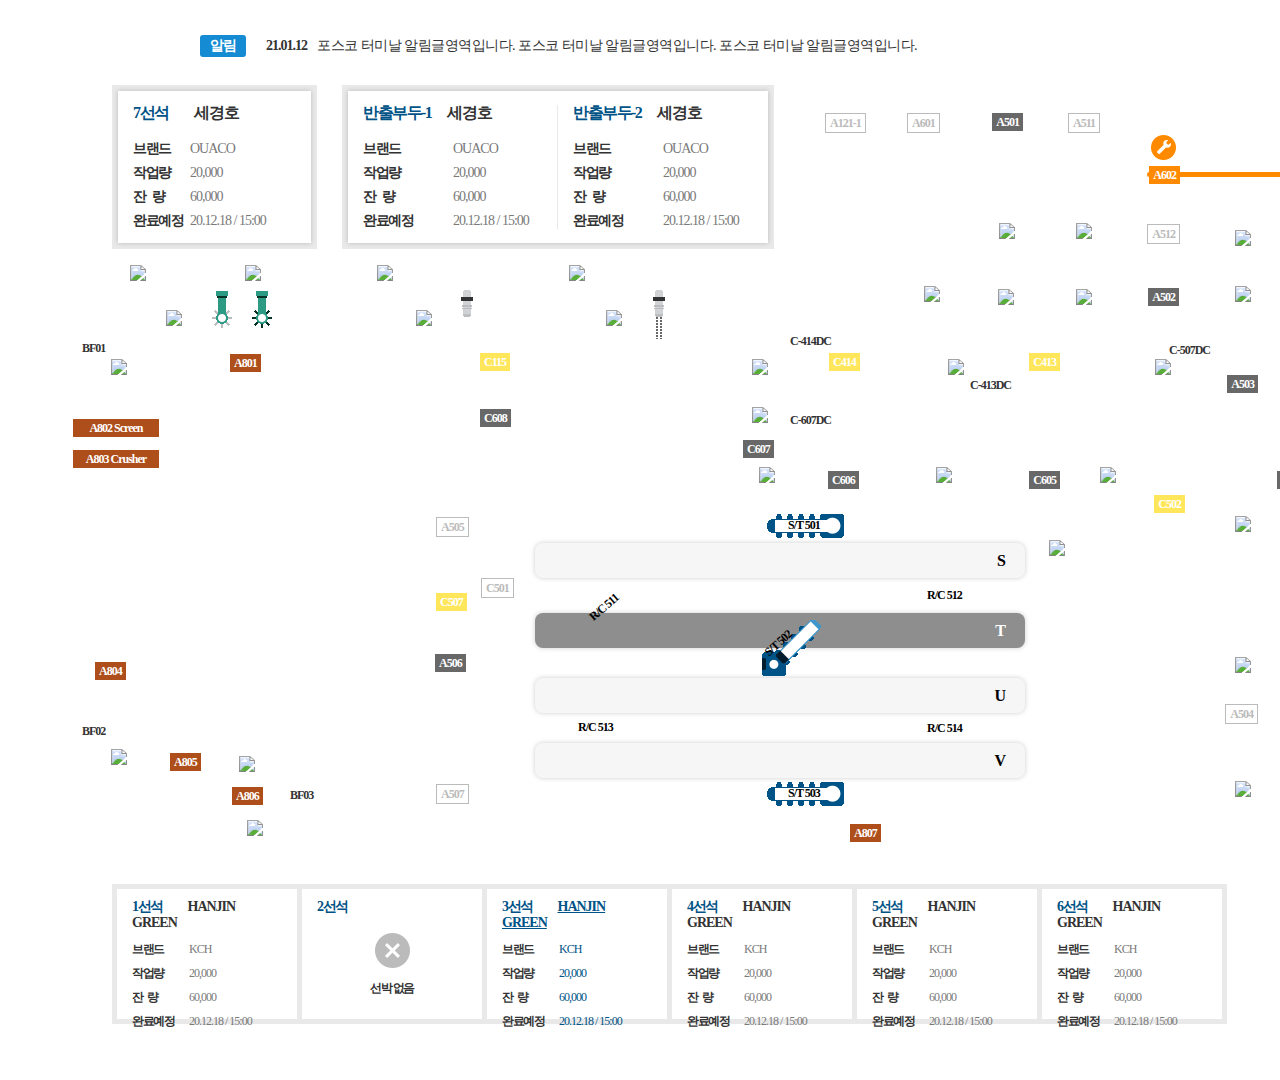
==== commit e75f6ad0: "소스 및 이미지 정리" ====
--- a/view1_2.html
+++ b/view1_2.html
@@ -172,9 +172,7 @@
 							<p class="ton_607"><img src="img/passage2_on.gif"></p>
 							<p class="ton_608"><img src="img/passage9_on.gif"></p>
 							<p class="ton_414"><img src="img/passage8_on.gif"></p>
-							<p class="ton_413">
-								<img src="img/passage5_on.gif"><img src="img/passage5_on.gif">
-							</p>
+							<p class="ton_413"><img src="img/passage5_on.gif"></p>
 							<p class="ton_507"><img src="img/passage3_on.gif"></p>
 							<p class="ton_501_1"><img src="img/passage10_on.gif"></p>
 							<p class="ton_501_2"><img src="img/passage7_on.gif"></p>
--- a/view.css
+++ b/view.css
@@ -244,7 +244,7 @@
 		.ton_607{left:759px;bottom: 597px;}
 		.ton_608{left:752px;top: 407px;}
 		.ton_414{left:752px;top: 359px;}
-		.ton_413{left:929px;top: 359px;}
+		.ton_413{left:948px;top: 359px;}
 		.ton_507{right:749px;top: 359px;}
 		.ton_501_1{right:905px;top: 223px;}
 		.ton_501_2{right:906px;top: 289px;}
@@ -499,7 +499,7 @@
 		.l_yard_area .t_yard.on:before{color:#fff;}
 		.l_yard_area .s_yard:before{content:'S';}
 
-		.l_yard_area .re_mometer{right:-50px; top:-3px; position:absolute; cursor:pointer;}
+		.l_yard_area .re_mometer{right:-40px; top:-3px; position:absolute; cursor:pointer;}
 		/* .rc511 .rc_on{position:absolute; bottom:-12px; left:-10px;} */
 		.l_yard_area .re_mometer .celsius{position:relative; background:url('img/celsius_bg.png')no-repeat; width:35px; height:30px; display:none;}
 		.re_mometer .celsius:before{position:absolute; content:'90℃'; font-size:12px; color:#fff; font-weight:bold;}
@@ -519,7 +519,7 @@
 		.r_yard_area .x_yard:before{content:'X';}
 		.r_yard_area .x_yard.on:before{color:#fff;}
 		.r_yard_area .x1_yard:before{content:'X1';}
-		.r_yard_area .re_mometer{right:-50px; top:-3px; position:absolute; cursor:pointer;}
+		.r_yard_area .re_mometer{right:-40px; top:-3px; position:absolute; cursor:pointer;}
 		/* .rc511 .rc_on{position:absolute; bottom:-12px; left:-10px;} */
 		.r_yard_area .re_mometer .celsius{position:relative; background:url('img/celsius_bg.png')no-repeat; width:35px; height:30px; display:none;}
 		.re_mometer .celsius:before{position:absolute; content:'90℃'; font-size:12px; color:#fff; font-weight:bold;}
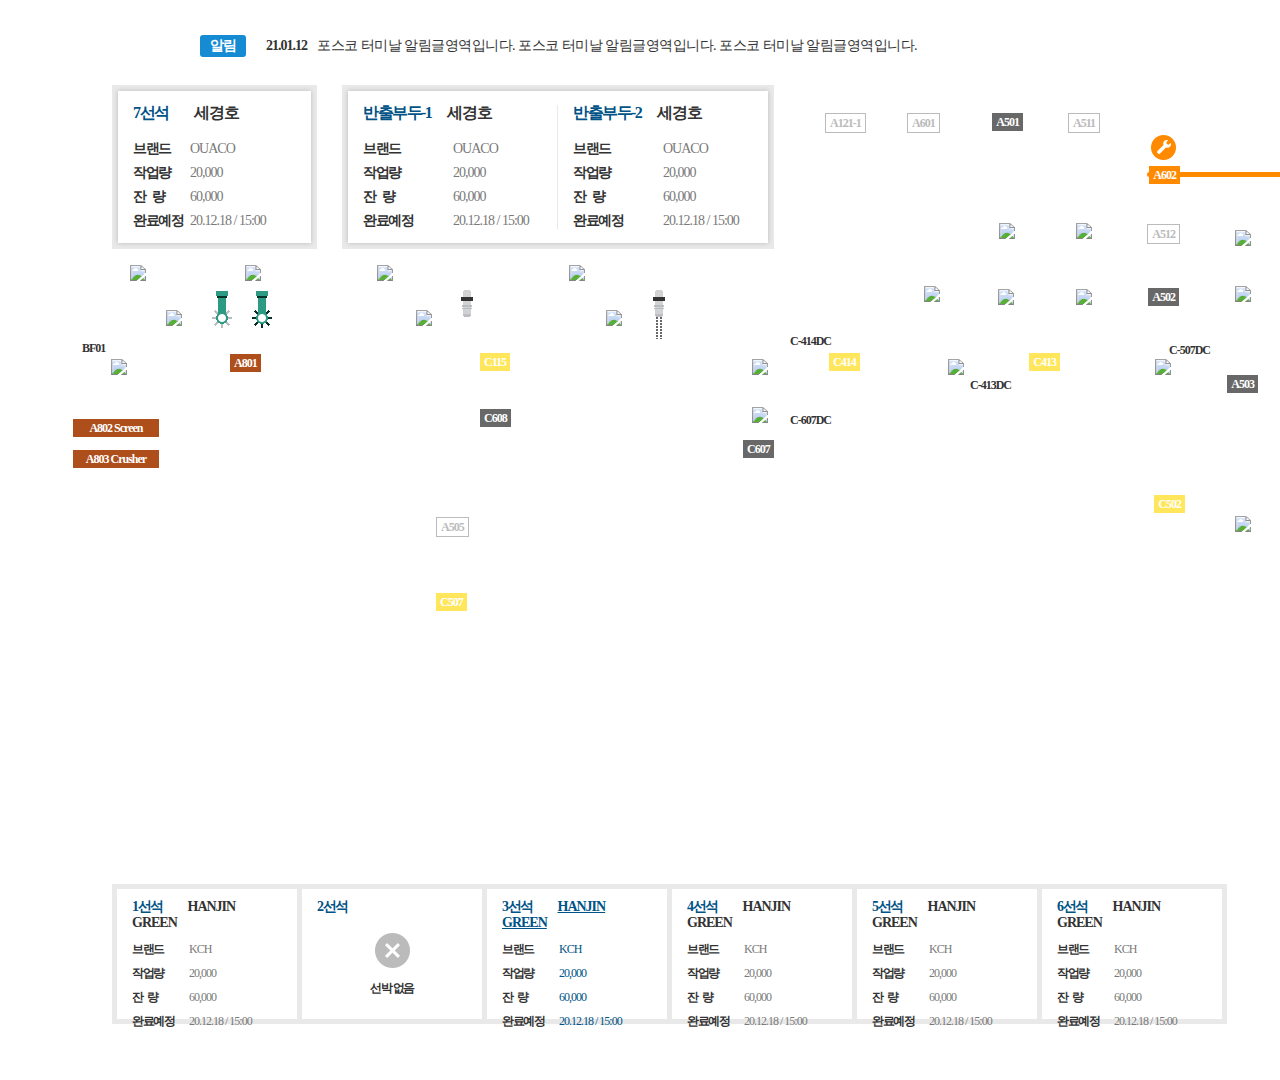
==== commit 0f2b46ab: "html5 추가" ====
--- a/view1_2.html
+++ b/view1_2.html
@@ -1,3 +1,4 @@
+<!DOCTYPE html>
 <html>
 	<title>포스코터미날 모니터링 페이지</title>
 	<head>
